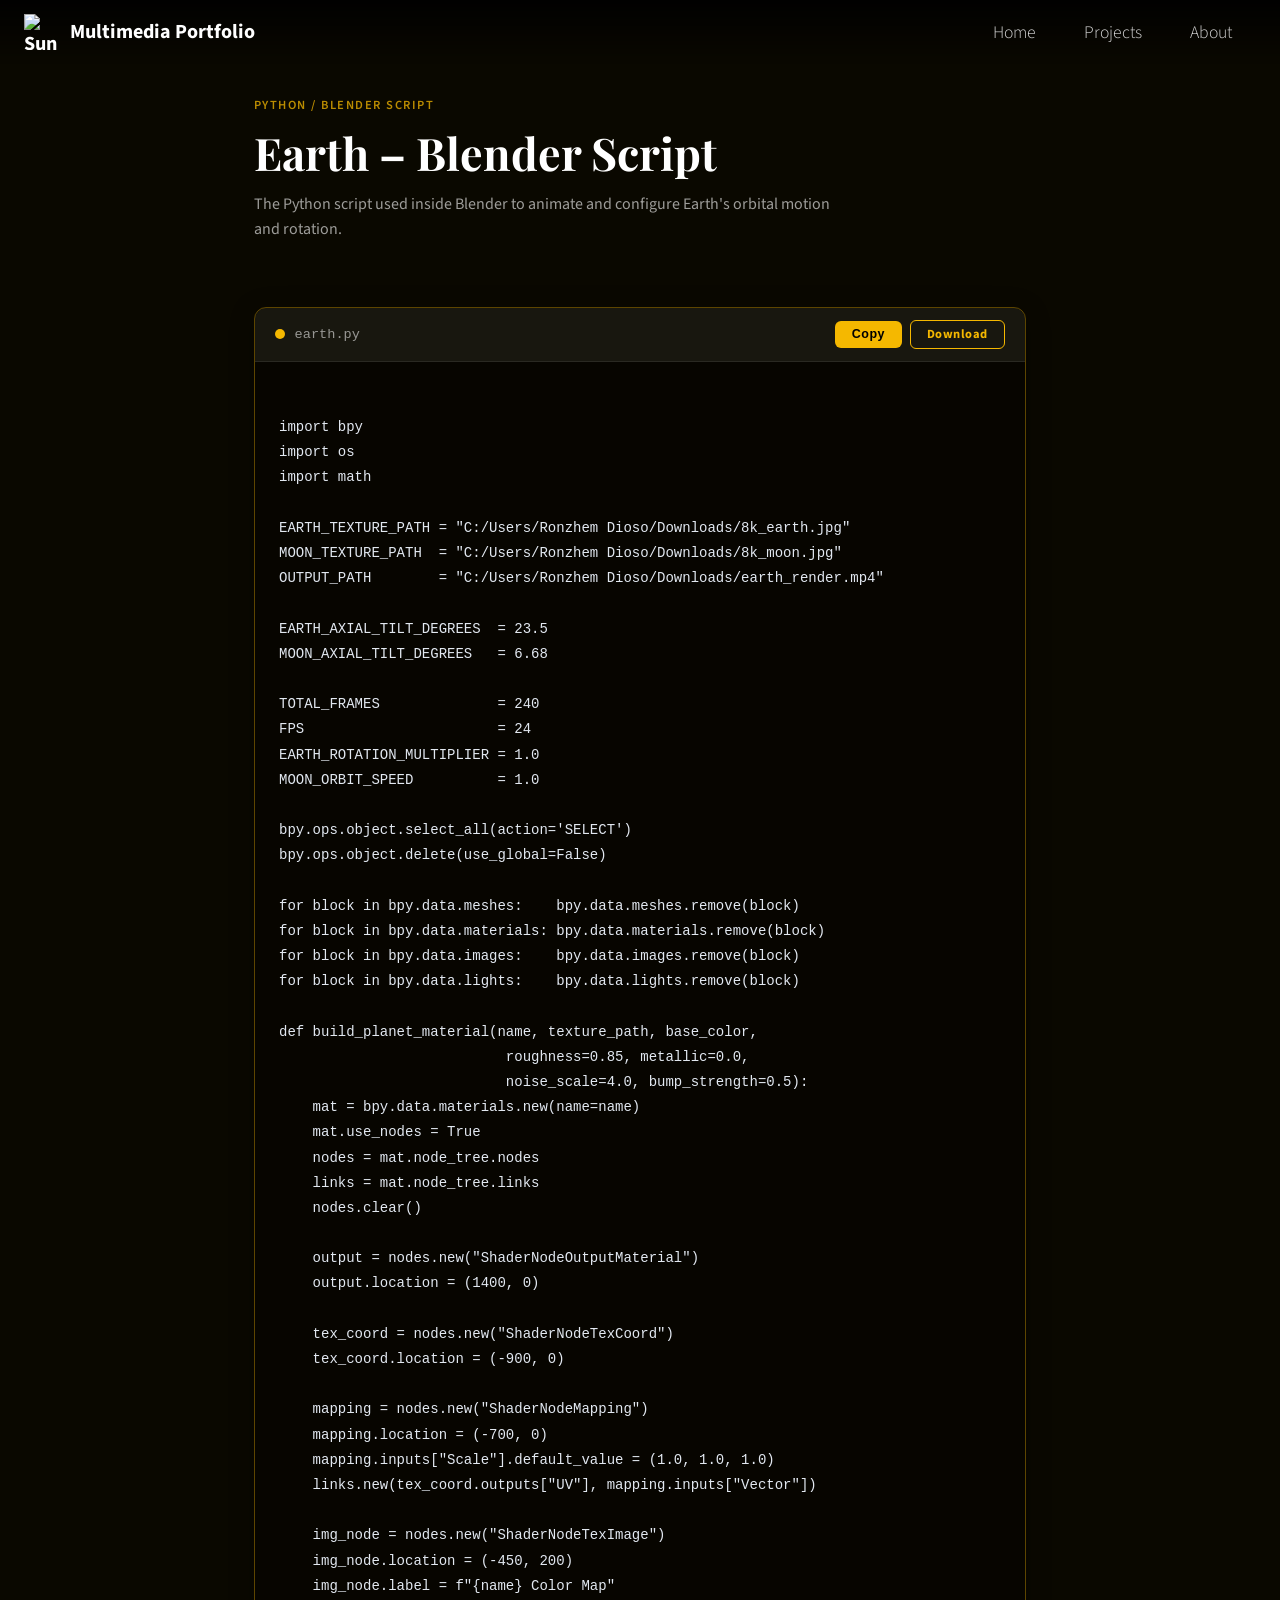
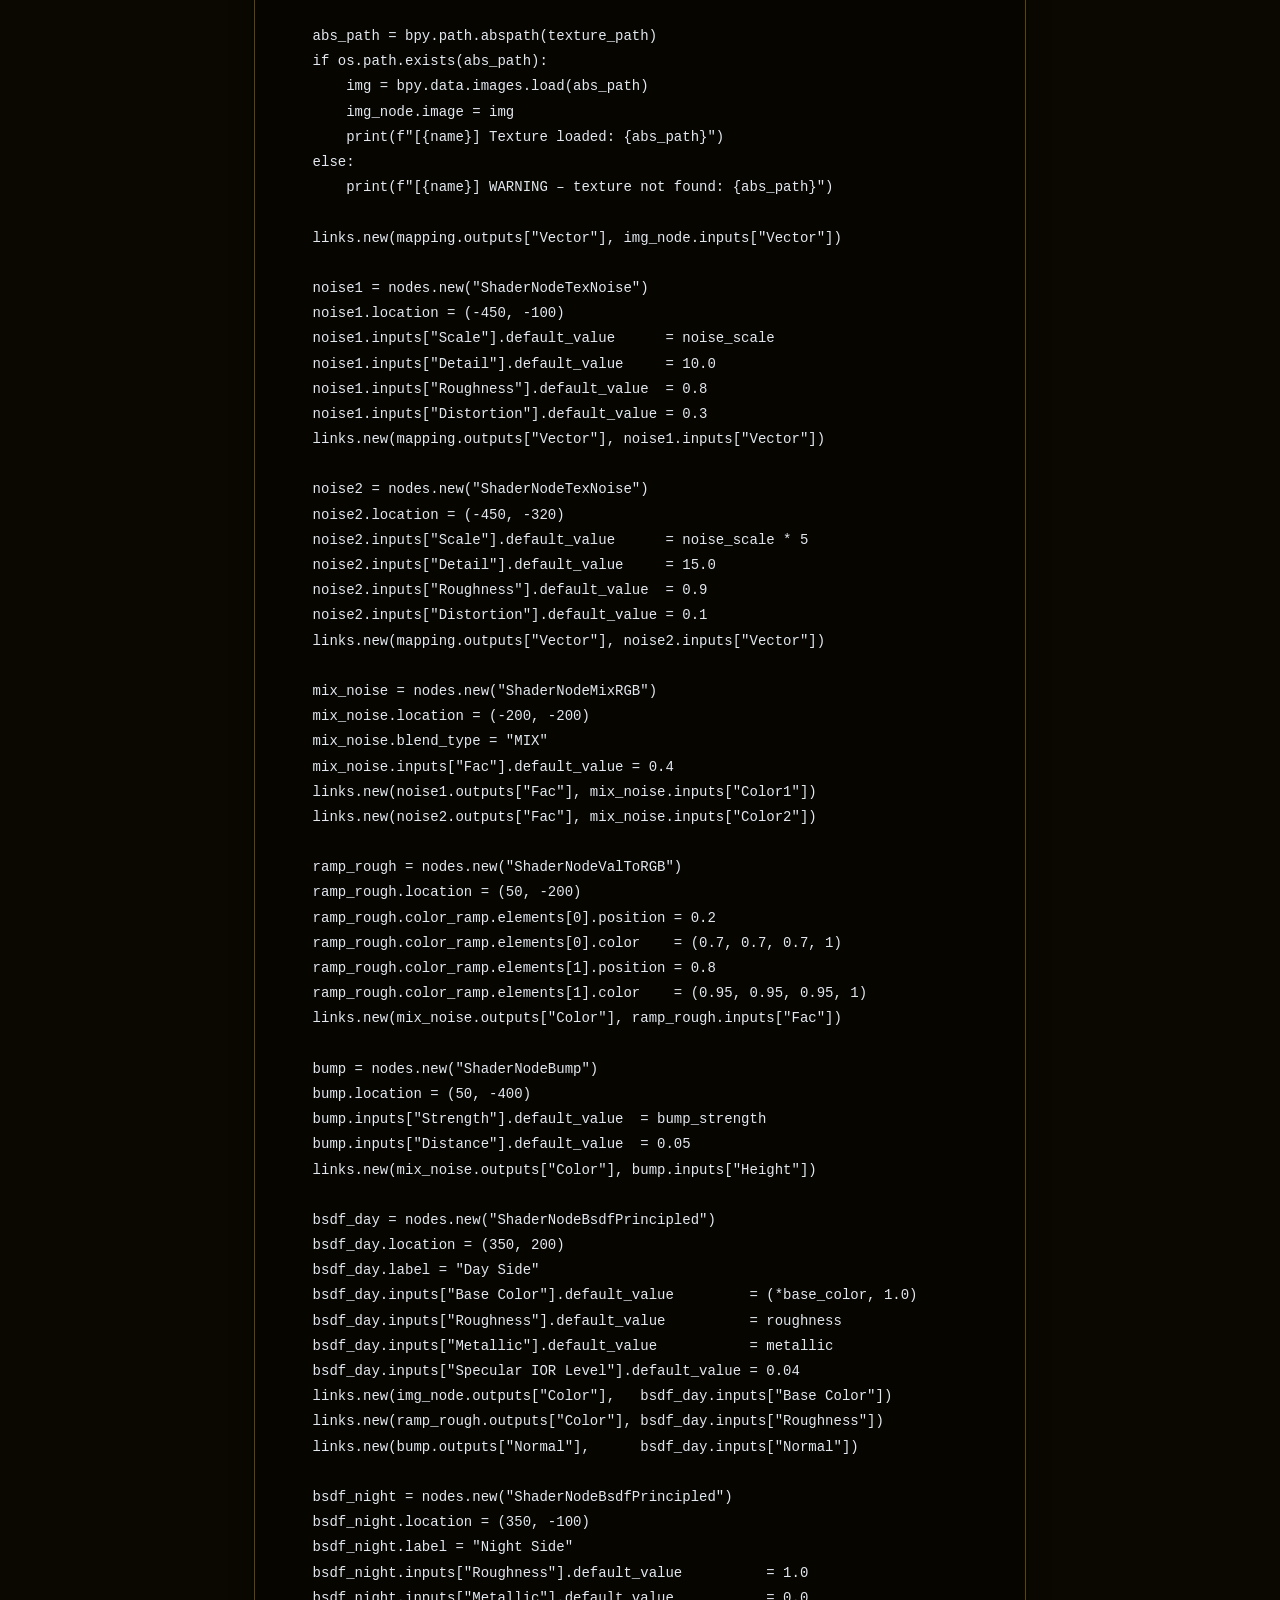
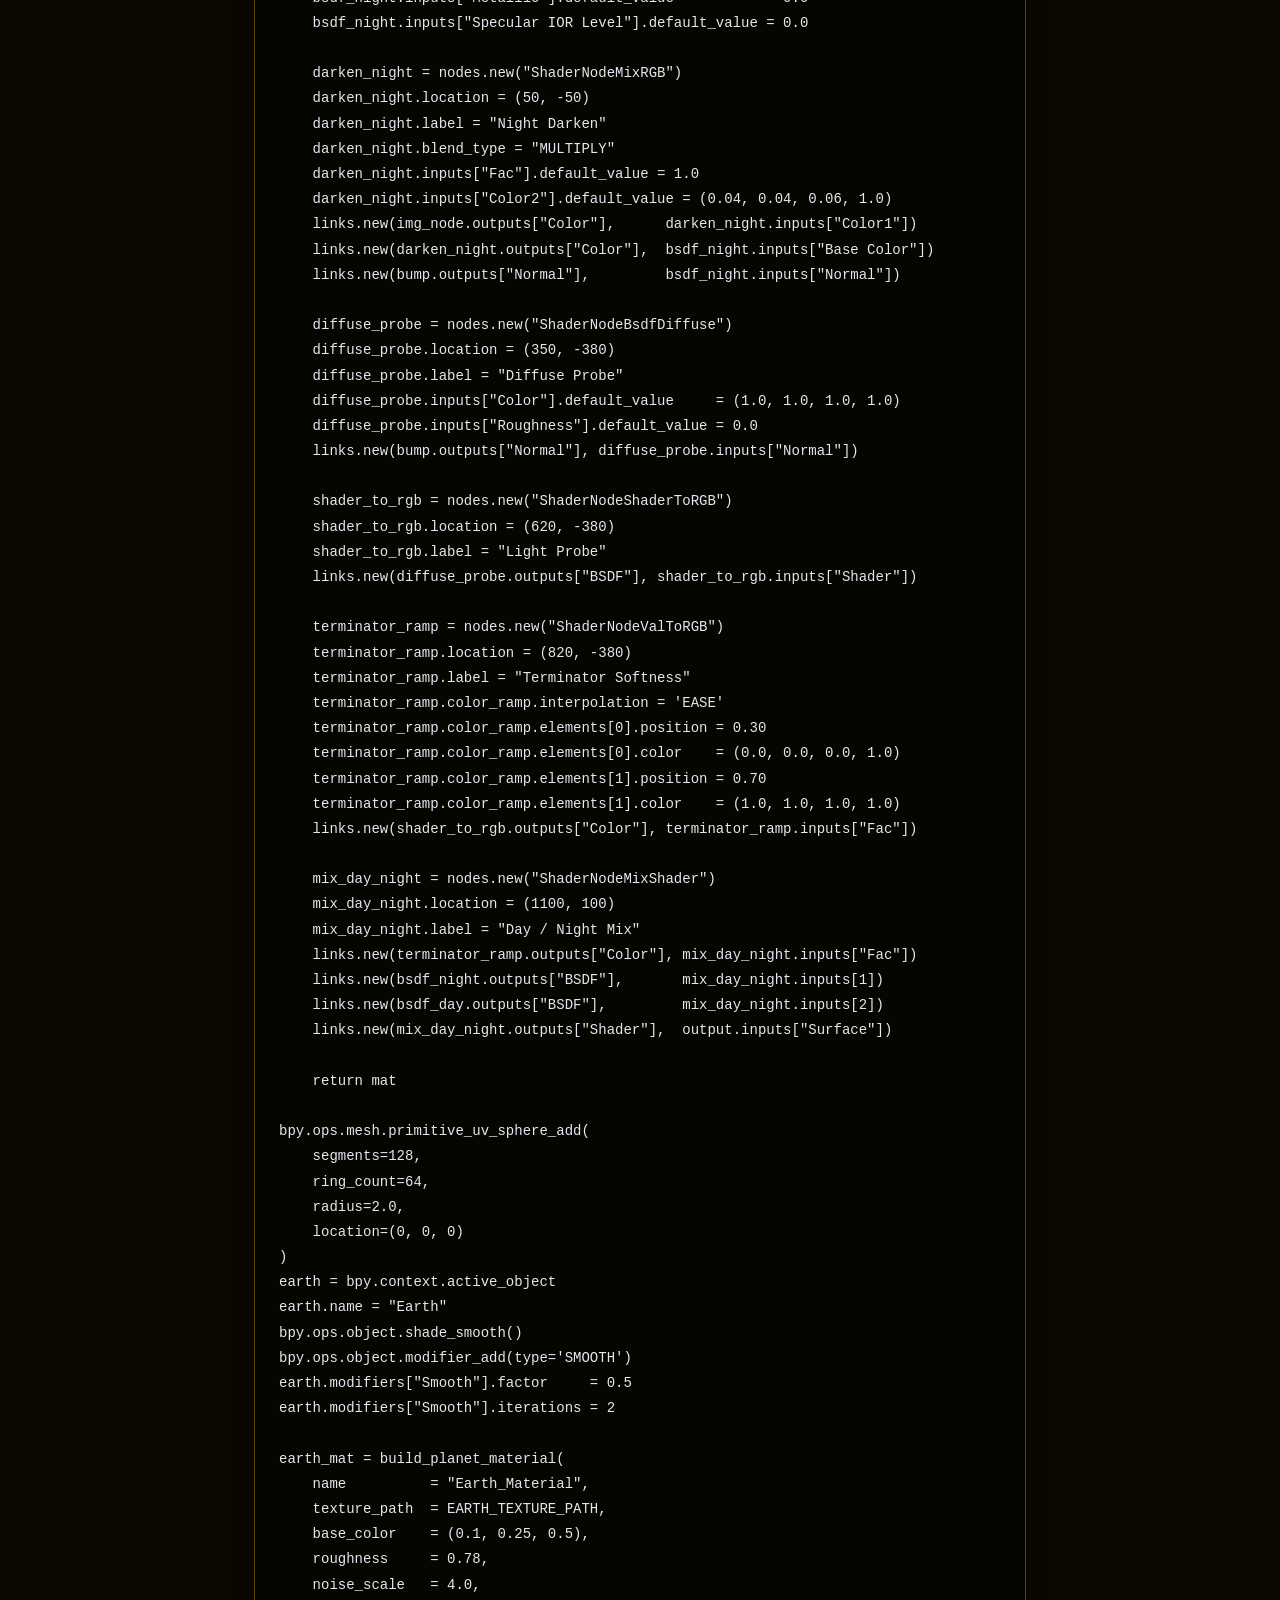
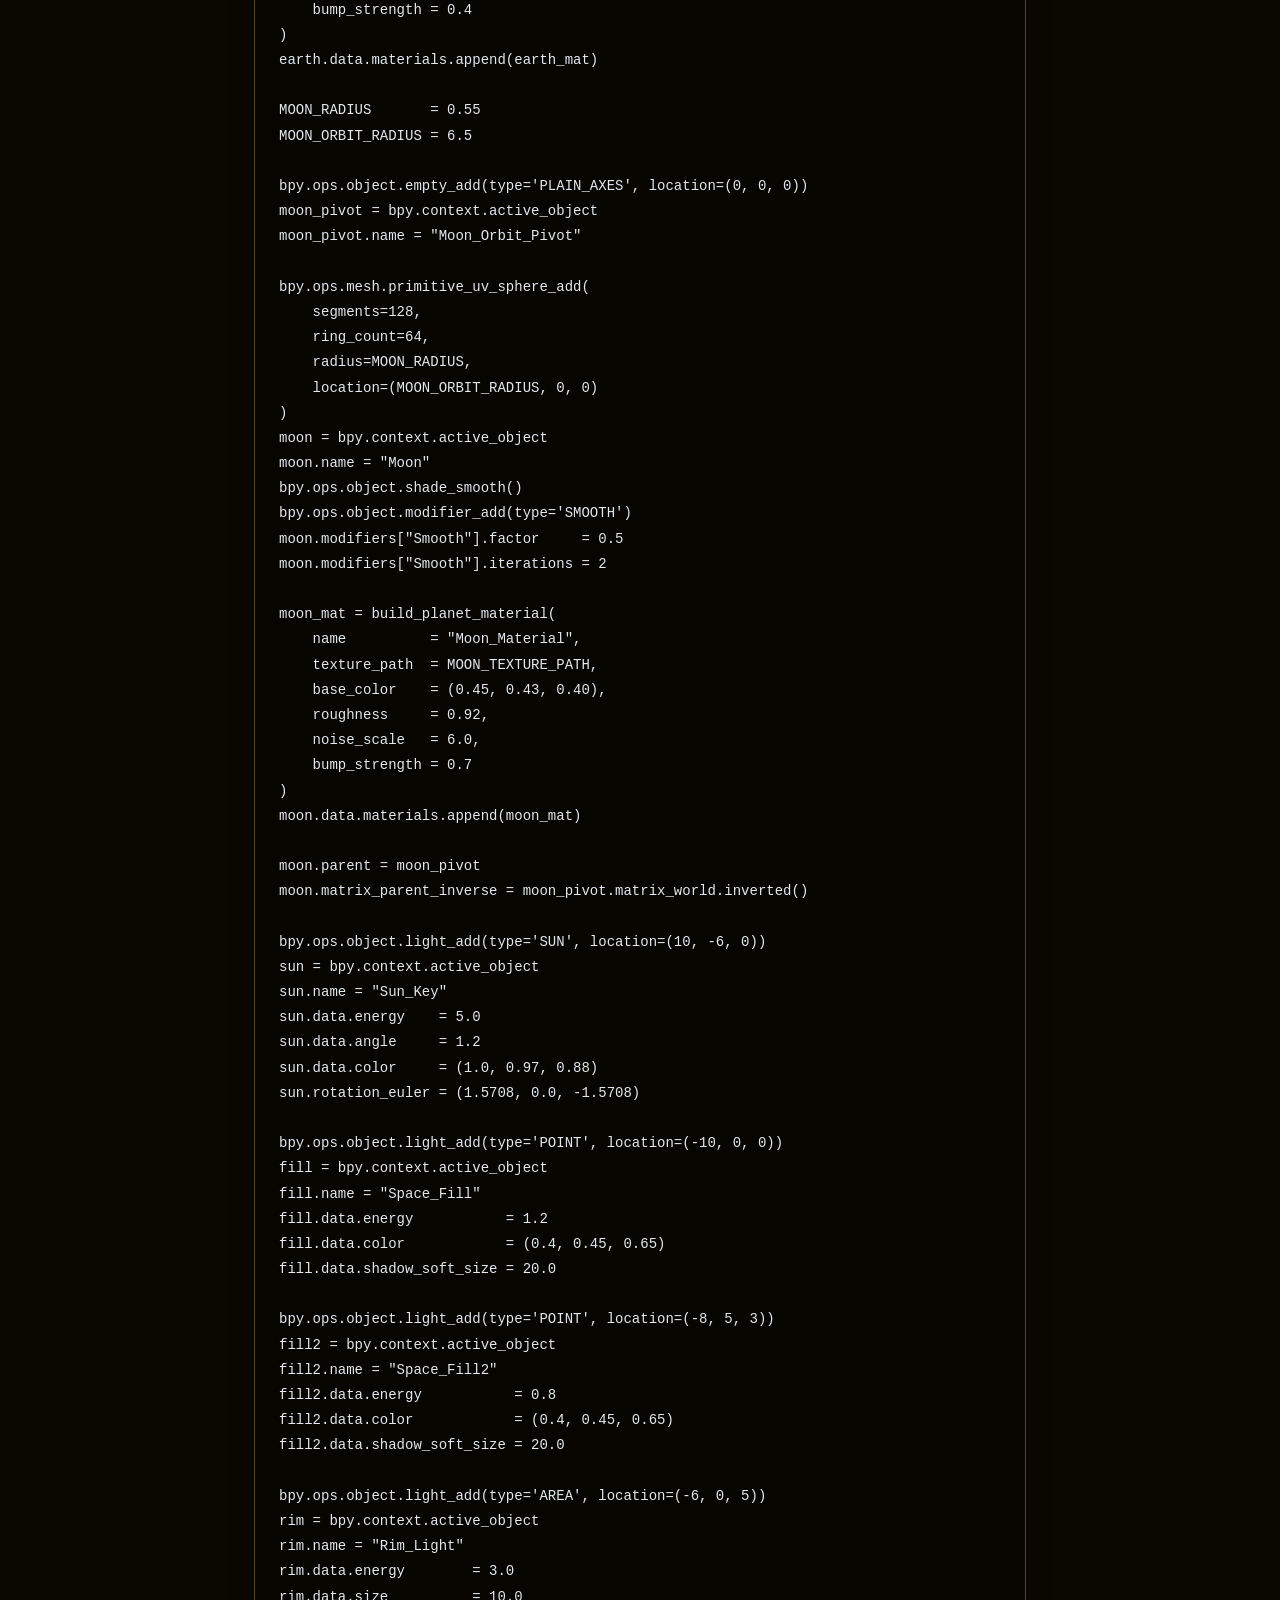
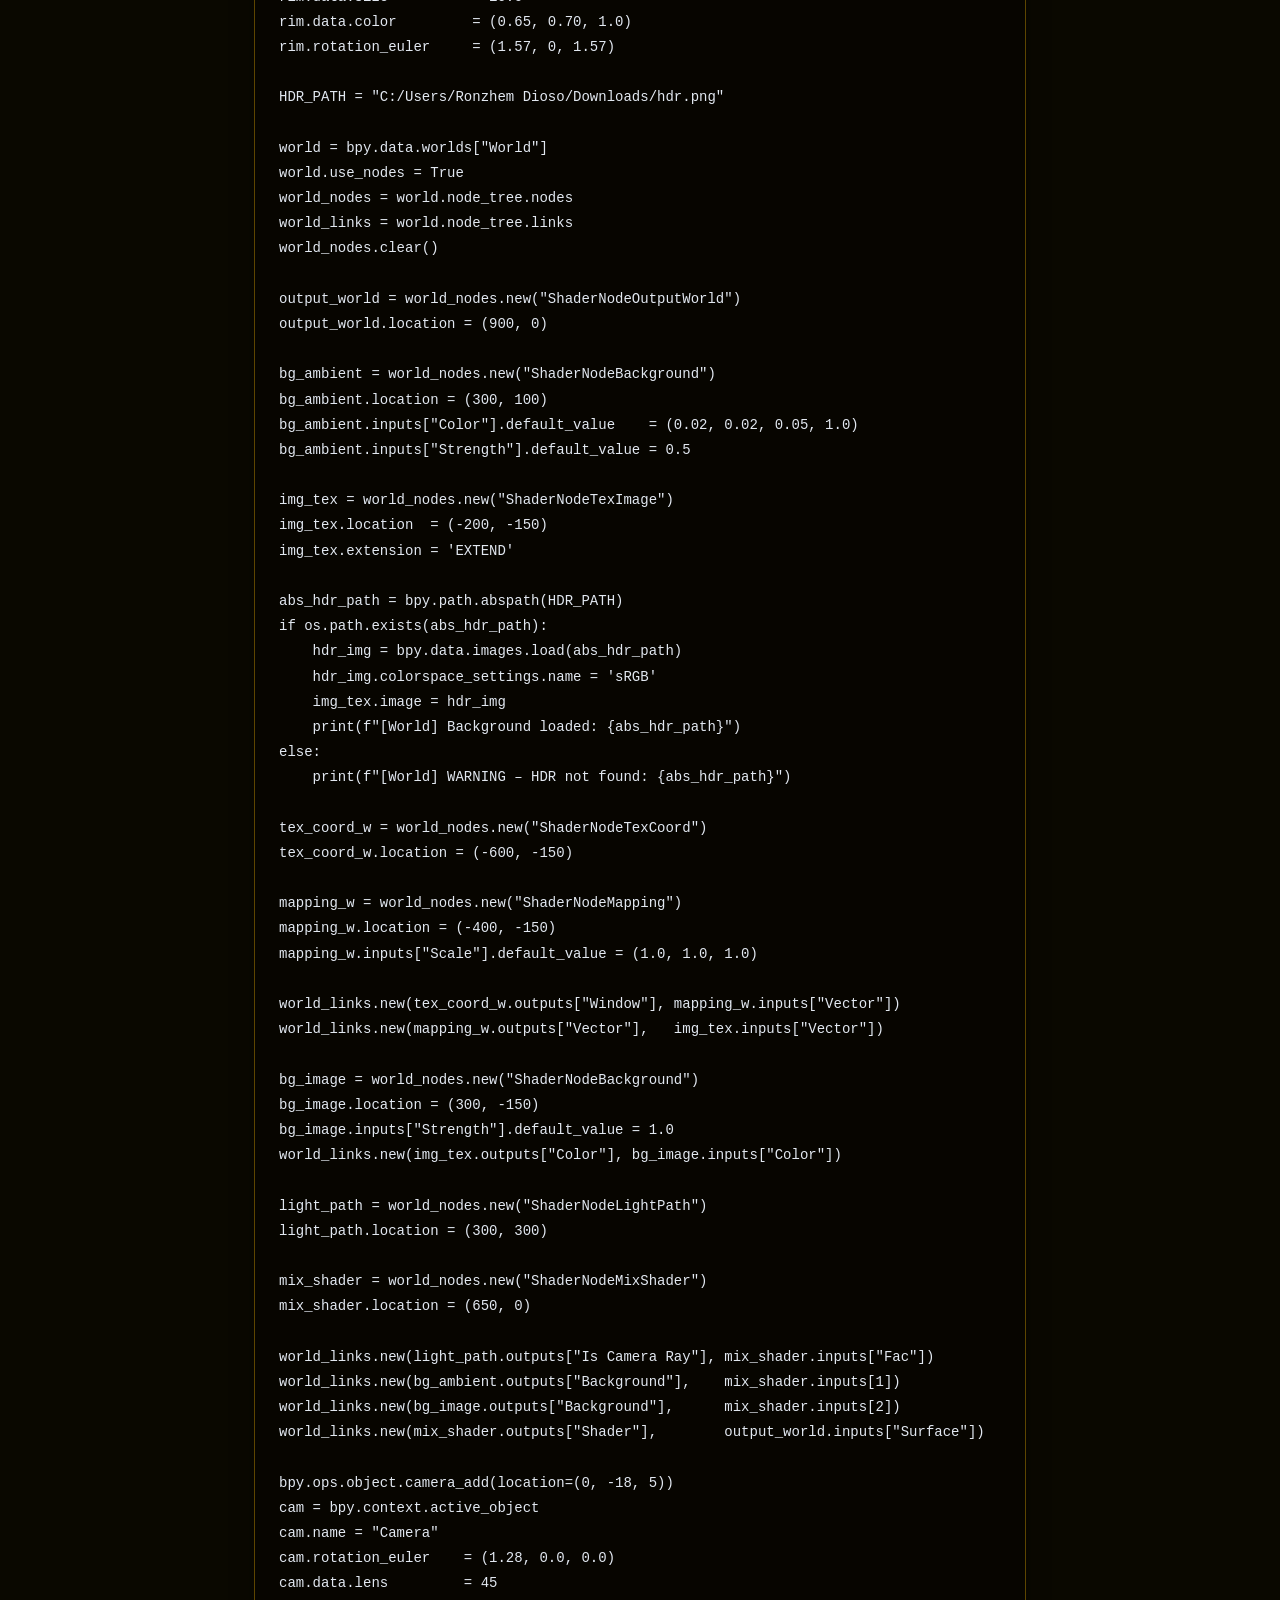
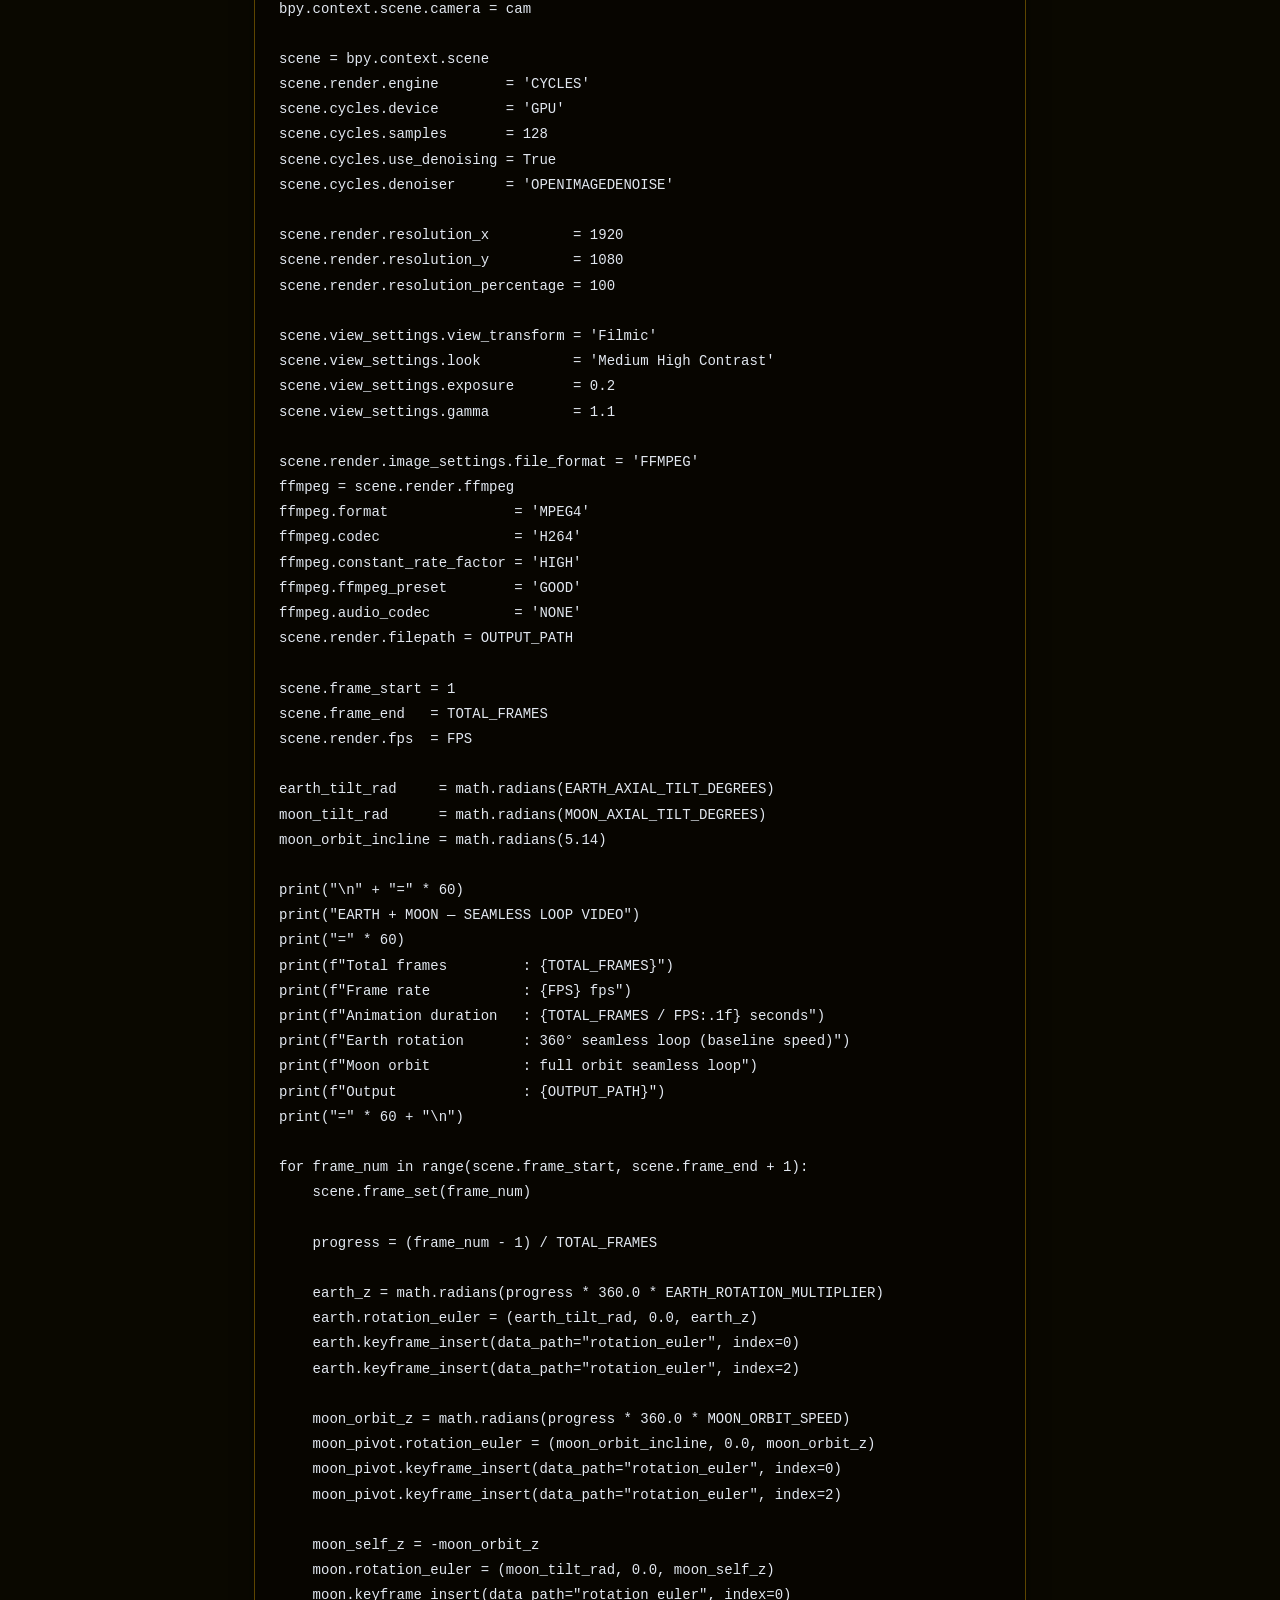
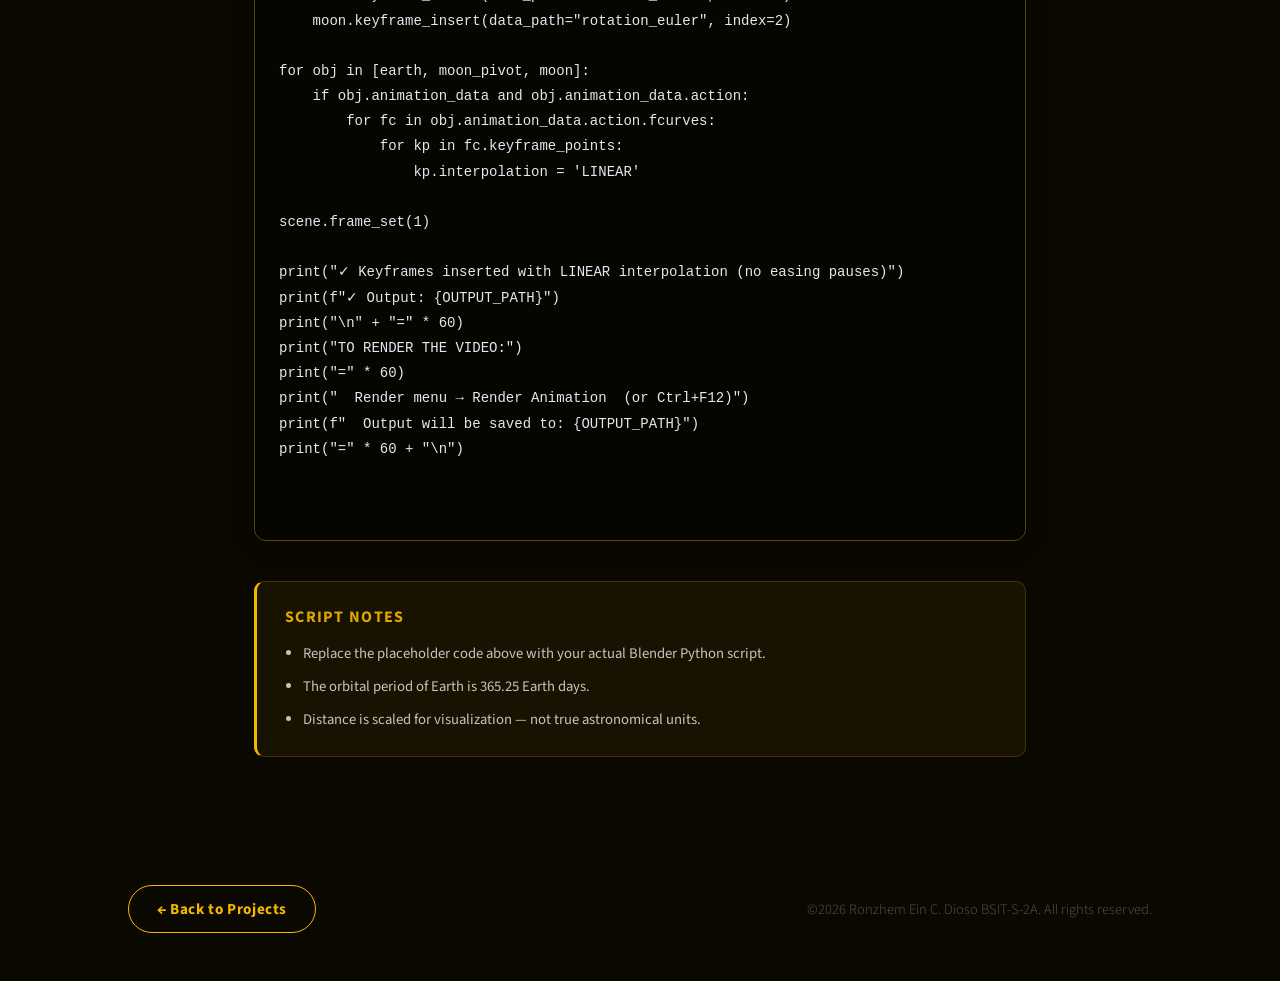
==== details/earth-script.html @ 7c75006b "update" ====
<!DOCTYPE html>
<html lang="en">
<head>
  <meta charset="UTF-8"/>
  <meta name="viewport" content="width=device-width, initial-scale=1.0"/>
  <title>Script – Ronz Portfolio</title>
  <link rel="preconnect" href="https://fonts.googleapis.com"/>
  <link rel="preconnect" href="https://fonts.gstatic.com" crossorigin/>
  <link href="https://fonts.googleapis.com/css2?family=Playfair+Display:wght@700&family=Source+Sans+3:wght@300;400;700&display=swap" rel="stylesheet"/>
  <link rel="stylesheet" href="../style.css"/>
  <link rel="stylesheet" href="script-detail.css"/>
</head>
<body>

  <nav role="navigation" aria-label="Main navigation">
    <div class="nav-logo">
      <img src="../images/sun.png" alt="Sun icon" class="nav-sun" width="32" height="32" />
      Multimedia Portfolio
    </div>
    <ul class="nav-links">
      <li><a href="../index.html">Home</a></li>
      <li><a href="../index.html#projects">Projects</a></li>
      <li><a href="../about.html">About</a></li>
    </ul>
  </nav>

  <main id="main-content">
    <div class="page-inner">

      <section class="script-hero" aria-label="Script detail hero">
        <div class="script-hero-inner">
          <span class="project-label">Python / Blender Script</span>
          <h1 class="script-title">Earth – Blender Script</h1>
          <p class="script-subtitle">The Python script used inside Blender to animate and configure Earth's orbital motion and rotation.</p>
        </div>
      </section>

      <section class="script-section" aria-labelledby="script-heading">
        <div class="script-section-inner">

          <div class="script-block">
            <div class="script-block-header">
              <div class="script-block-header-left">
                <span class="script-lang-dot" aria-hidden="true"></span>
                <span class="script-filename">earth.py</span>
              </div>
              <div class="script-block-header-right">
                <button class="copy-btn" id="copyBtn" type="button" aria-label="Copy script to clipboard">Copy</button>
                <a class="download-btn" id="downloadBtn" href="#" aria-label="Download earth.py script">Download</a>
              </div>
            </div>
            <pre class="script-code" id="scriptCode"><code>
import bpy
import os
import math

EARTH_TEXTURE_PATH = "C:/Users/Ronzhem Dioso/Downloads/8k_earth.jpg"
MOON_TEXTURE_PATH  = "C:/Users/Ronzhem Dioso/Downloads/8k_moon.jpg"
OUTPUT_PATH        = "C:/Users/Ronzhem Dioso/Downloads/earth_render.mp4"

EARTH_AXIAL_TILT_DEGREES  = 23.5
MOON_AXIAL_TILT_DEGREES   = 6.68

TOTAL_FRAMES              = 240
FPS                       = 24
EARTH_ROTATION_MULTIPLIER = 1.0
MOON_ORBIT_SPEED          = 1.0

bpy.ops.object.select_all(action='SELECT')
bpy.ops.object.delete(use_global=False)

for block in bpy.data.meshes:    bpy.data.meshes.remove(block)
for block in bpy.data.materials: bpy.data.materials.remove(block)
for block in bpy.data.images:    bpy.data.images.remove(block)
for block in bpy.data.lights:    bpy.data.lights.remove(block)

def build_planet_material(name, texture_path, base_color,
                           roughness=0.85, metallic=0.0,
                           noise_scale=4.0, bump_strength=0.5):
    mat = bpy.data.materials.new(name=name)
    mat.use_nodes = True
    nodes = mat.node_tree.nodes
    links = mat.node_tree.links
    nodes.clear()

    output = nodes.new("ShaderNodeOutputMaterial")
    output.location = (1400, 0)

    tex_coord = nodes.new("ShaderNodeTexCoord")
    tex_coord.location = (-900, 0)

    mapping = nodes.new("ShaderNodeMapping")
    mapping.location = (-700, 0)
    mapping.inputs["Scale"].default_value = (1.0, 1.0, 1.0)
    links.new(tex_coord.outputs["UV"], mapping.inputs["Vector"])

    img_node = nodes.new("ShaderNodeTexImage")
    img_node.location = (-450, 200)
    img_node.label = f"{name} Color Map"

    abs_path = bpy.path.abspath(texture_path)
    if os.path.exists(abs_path):
        img = bpy.data.images.load(abs_path)
        img_node.image = img
        print(f"[{name}] Texture loaded: {abs_path}")
    else:
        print(f"[{name}] WARNING – texture not found: {abs_path}")

    links.new(mapping.outputs["Vector"], img_node.inputs["Vector"])

    noise1 = nodes.new("ShaderNodeTexNoise")
    noise1.location = (-450, -100)
    noise1.inputs["Scale"].default_value      = noise_scale
    noise1.inputs["Detail"].default_value     = 10.0
    noise1.inputs["Roughness"].default_value  = 0.8
    noise1.inputs["Distortion"].default_value = 0.3
    links.new(mapping.outputs["Vector"], noise1.inputs["Vector"])

    noise2 = nodes.new("ShaderNodeTexNoise")
    noise2.location = (-450, -320)
    noise2.inputs["Scale"].default_value      = noise_scale * 5
    noise2.inputs["Detail"].default_value     = 15.0
    noise2.inputs["Roughness"].default_value  = 0.9
    noise2.inputs["Distortion"].default_value = 0.1
    links.new(mapping.outputs["Vector"], noise2.inputs["Vector"])

    mix_noise = nodes.new("ShaderNodeMixRGB")
    mix_noise.location = (-200, -200)
    mix_noise.blend_type = "MIX"
    mix_noise.inputs["Fac"].default_value = 0.4
    links.new(noise1.outputs["Fac"], mix_noise.inputs["Color1"])
    links.new(noise2.outputs["Fac"], mix_noise.inputs["Color2"])

    ramp_rough = nodes.new("ShaderNodeValToRGB")
    ramp_rough.location = (50, -200)
    ramp_rough.color_ramp.elements[0].position = 0.2
    ramp_rough.color_ramp.elements[0].color    = (0.7, 0.7, 0.7, 1)
    ramp_rough.color_ramp.elements[1].position = 0.8
    ramp_rough.color_ramp.elements[1].color    = (0.95, 0.95, 0.95, 1)
    links.new(mix_noise.outputs["Color"], ramp_rough.inputs["Fac"])

    bump = nodes.new("ShaderNodeBump")
    bump.location = (50, -400)
    bump.inputs["Strength"].default_value  = bump_strength
    bump.inputs["Distance"].default_value  = 0.05
    links.new(mix_noise.outputs["Color"], bump.inputs["Height"])

    bsdf_day = nodes.new("ShaderNodeBsdfPrincipled")
    bsdf_day.location = (350, 200)
    bsdf_day.label = "Day Side"
    bsdf_day.inputs["Base Color"].default_value         = (*base_color, 1.0)
    bsdf_day.inputs["Roughness"].default_value          = roughness
    bsdf_day.inputs["Metallic"].default_value           = metallic
    bsdf_day.inputs["Specular IOR Level"].default_value = 0.04
    links.new(img_node.outputs["Color"],   bsdf_day.inputs["Base Color"])
    links.new(ramp_rough.outputs["Color"], bsdf_day.inputs["Roughness"])
    links.new(bump.outputs["Normal"],      bsdf_day.inputs["Normal"])

    bsdf_night = nodes.new("ShaderNodeBsdfPrincipled")
    bsdf_night.location = (350, -100)
    bsdf_night.label = "Night Side"
    bsdf_night.inputs["Roughness"].default_value          = 1.0
    bsdf_night.inputs["Metallic"].default_value           = 0.0
    bsdf_night.inputs["Specular IOR Level"].default_value = 0.0

    darken_night = nodes.new("ShaderNodeMixRGB")
    darken_night.location = (50, -50)
    darken_night.label = "Night Darken"
    darken_night.blend_type = "MULTIPLY"
    darken_night.inputs["Fac"].default_value = 1.0
    darken_night.inputs["Color2"].default_value = (0.04, 0.04, 0.06, 1.0)
    links.new(img_node.outputs["Color"],      darken_night.inputs["Color1"])
    links.new(darken_night.outputs["Color"],  bsdf_night.inputs["Base Color"])
    links.new(bump.outputs["Normal"],         bsdf_night.inputs["Normal"])

    diffuse_probe = nodes.new("ShaderNodeBsdfDiffuse")
    diffuse_probe.location = (350, -380)
    diffuse_probe.label = "Diffuse Probe"
    diffuse_probe.inputs["Color"].default_value     = (1.0, 1.0, 1.0, 1.0)
    diffuse_probe.inputs["Roughness"].default_value = 0.0
    links.new(bump.outputs["Normal"], diffuse_probe.inputs["Normal"])

    shader_to_rgb = nodes.new("ShaderNodeShaderToRGB")
    shader_to_rgb.location = (620, -380)
    shader_to_rgb.label = "Light Probe"
    links.new(diffuse_probe.outputs["BSDF"], shader_to_rgb.inputs["Shader"])

    terminator_ramp = nodes.new("ShaderNodeValToRGB")
    terminator_ramp.location = (820, -380)
    terminator_ramp.label = "Terminator Softness"
    terminator_ramp.color_ramp.interpolation = 'EASE'
    terminator_ramp.color_ramp.elements[0].position = 0.30
    terminator_ramp.color_ramp.elements[0].color    = (0.0, 0.0, 0.0, 1.0)
    terminator_ramp.color_ramp.elements[1].position = 0.70
    terminator_ramp.color_ramp.elements[1].color    = (1.0, 1.0, 1.0, 1.0)
    links.new(shader_to_rgb.outputs["Color"], terminator_ramp.inputs["Fac"])

    mix_day_night = nodes.new("ShaderNodeMixShader")
    mix_day_night.location = (1100, 100)
    mix_day_night.label = "Day / Night Mix"
    links.new(terminator_ramp.outputs["Color"], mix_day_night.inputs["Fac"])
    links.new(bsdf_night.outputs["BSDF"],       mix_day_night.inputs[1])
    links.new(bsdf_day.outputs["BSDF"],         mix_day_night.inputs[2])
    links.new(mix_day_night.outputs["Shader"],  output.inputs["Surface"])

    return mat

bpy.ops.mesh.primitive_uv_sphere_add(
    segments=128,
    ring_count=64,
    radius=2.0,
    location=(0, 0, 0)
)
earth = bpy.context.active_object
earth.name = "Earth"
bpy.ops.object.shade_smooth()
bpy.ops.object.modifier_add(type='SMOOTH')
earth.modifiers["Smooth"].factor     = 0.5
earth.modifiers["Smooth"].iterations = 2

earth_mat = build_planet_material(
    name          = "Earth_Material",
    texture_path  = EARTH_TEXTURE_PATH,
    base_color    = (0.1, 0.25, 0.5),
    roughness     = 0.78,
    noise_scale   = 4.0,
    bump_strength = 0.4
)
earth.data.materials.append(earth_mat)

MOON_RADIUS       = 0.55
MOON_ORBIT_RADIUS = 6.5

bpy.ops.object.empty_add(type='PLAIN_AXES', location=(0, 0, 0))
moon_pivot = bpy.context.active_object
moon_pivot.name = "Moon_Orbit_Pivot"

bpy.ops.mesh.primitive_uv_sphere_add(
    segments=128,
    ring_count=64,
    radius=MOON_RADIUS,
    location=(MOON_ORBIT_RADIUS, 0, 0)
)
moon = bpy.context.active_object
moon.name = "Moon"
bpy.ops.object.shade_smooth()
bpy.ops.object.modifier_add(type='SMOOTH')
moon.modifiers["Smooth"].factor     = 0.5
moon.modifiers["Smooth"].iterations = 2

moon_mat = build_planet_material(
    name          = "Moon_Material",
    texture_path  = MOON_TEXTURE_PATH,
    base_color    = (0.45, 0.43, 0.40),
    roughness     = 0.92,
    noise_scale   = 6.0,
    bump_strength = 0.7
)
moon.data.materials.append(moon_mat)

moon.parent = moon_pivot
moon.matrix_parent_inverse = moon_pivot.matrix_world.inverted()

bpy.ops.object.light_add(type='SUN', location=(10, -6, 0))
sun = bpy.context.active_object
sun.name = "Sun_Key"
sun.data.energy    = 5.0
sun.data.angle     = 1.2
sun.data.color     = (1.0, 0.97, 0.88)
sun.rotation_euler = (1.5708, 0.0, -1.5708)

bpy.ops.object.light_add(type='POINT', location=(-10, 0, 0))
fill = bpy.context.active_object
fill.name = "Space_Fill"
fill.data.energy           = 1.2
fill.data.color            = (0.4, 0.45, 0.65)
fill.data.shadow_soft_size = 20.0

bpy.ops.object.light_add(type='POINT', location=(-8, 5, 3))
fill2 = bpy.context.active_object
fill2.name = "Space_Fill2"
fill2.data.energy           = 0.8
fill2.data.color            = (0.4, 0.45, 0.65)
fill2.data.shadow_soft_size = 20.0

bpy.ops.object.light_add(type='AREA', location=(-6, 0, 5))
rim = bpy.context.active_object
rim.name = "Rim_Light"
rim.data.energy        = 3.0
rim.data.size          = 10.0
rim.data.color         = (0.65, 0.70, 1.0)
rim.rotation_euler     = (1.57, 0, 1.57)

HDR_PATH = "C:/Users/Ronzhem Dioso/Downloads/hdr.png"

world = bpy.data.worlds["World"]
world.use_nodes = True
world_nodes = world.node_tree.nodes
world_links = world.node_tree.links
world_nodes.clear()

output_world = world_nodes.new("ShaderNodeOutputWorld")
output_world.location = (900, 0)

bg_ambient = world_nodes.new("ShaderNodeBackground")
bg_ambient.location = (300, 100)
bg_ambient.inputs["Color"].default_value    = (0.02, 0.02, 0.05, 1.0)
bg_ambient.inputs["Strength"].default_value = 0.5

img_tex = world_nodes.new("ShaderNodeTexImage")
img_tex.location  = (-200, -150)
img_tex.extension = 'EXTEND'

abs_hdr_path = bpy.path.abspath(HDR_PATH)
if os.path.exists(abs_hdr_path):
    hdr_img = bpy.data.images.load(abs_hdr_path)
    hdr_img.colorspace_settings.name = 'sRGB'
    img_tex.image = hdr_img
    print(f"[World] Background loaded: {abs_hdr_path}")
else:
    print(f"[World] WARNING – HDR not found: {abs_hdr_path}")

tex_coord_w = world_nodes.new("ShaderNodeTexCoord")
tex_coord_w.location = (-600, -150)

mapping_w = world_nodes.new("ShaderNodeMapping")
mapping_w.location = (-400, -150)
mapping_w.inputs["Scale"].default_value = (1.0, 1.0, 1.0)

world_links.new(tex_coord_w.outputs["Window"], mapping_w.inputs["Vector"])
world_links.new(mapping_w.outputs["Vector"],   img_tex.inputs["Vector"])

bg_image = world_nodes.new("ShaderNodeBackground")
bg_image.location = (300, -150)
bg_image.inputs["Strength"].default_value = 1.0
world_links.new(img_tex.outputs["Color"], bg_image.inputs["Color"])

light_path = world_nodes.new("ShaderNodeLightPath")
light_path.location = (300, 300)

mix_shader = world_nodes.new("ShaderNodeMixShader")
mix_shader.location = (650, 0)

world_links.new(light_path.outputs["Is Camera Ray"], mix_shader.inputs["Fac"])
world_links.new(bg_ambient.outputs["Background"],    mix_shader.inputs[1])
world_links.new(bg_image.outputs["Background"],      mix_shader.inputs[2])
world_links.new(mix_shader.outputs["Shader"],        output_world.inputs["Surface"])

bpy.ops.object.camera_add(location=(0, -18, 5))
cam = bpy.context.active_object
cam.name = "Camera"
cam.rotation_euler    = (1.28, 0.0, 0.0)
cam.data.lens         = 45
bpy.context.scene.camera = cam

scene = bpy.context.scene
scene.render.engine        = 'CYCLES'
scene.cycles.device        = 'GPU'
scene.cycles.samples       = 128
scene.cycles.use_denoising = True
scene.cycles.denoiser      = 'OPENIMAGEDENOISE'

scene.render.resolution_x          = 1920
scene.render.resolution_y          = 1080
scene.render.resolution_percentage = 100

scene.view_settings.view_transform = 'Filmic'
scene.view_settings.look           = 'Medium High Contrast'
scene.view_settings.exposure       = 0.2
scene.view_settings.gamma          = 1.1

scene.render.image_settings.file_format = 'FFMPEG'
ffmpeg = scene.render.ffmpeg
ffmpeg.format               = 'MPEG4'
ffmpeg.codec                = 'H264'
ffmpeg.constant_rate_factor = 'HIGH'
ffmpeg.ffmpeg_preset        = 'GOOD'
ffmpeg.audio_codec          = 'NONE'
scene.render.filepath = OUTPUT_PATH

scene.frame_start = 1
scene.frame_end   = TOTAL_FRAMES
scene.render.fps  = FPS

earth_tilt_rad     = math.radians(EARTH_AXIAL_TILT_DEGREES)
moon_tilt_rad      = math.radians(MOON_AXIAL_TILT_DEGREES)
moon_orbit_incline = math.radians(5.14)

print("\n" + "=" * 60)
print("EARTH + MOON — SEAMLESS LOOP VIDEO")
print("=" * 60)
print(f"Total frames         : {TOTAL_FRAMES}")
print(f"Frame rate           : {FPS} fps")
print(f"Animation duration   : {TOTAL_FRAMES / FPS:.1f} seconds")
print(f"Earth rotation       : 360° seamless loop (baseline speed)")
print(f"Moon orbit           : full orbit seamless loop")
print(f"Output               : {OUTPUT_PATH}")
print("=" * 60 + "\n")

for frame_num in range(scene.frame_start, scene.frame_end + 1):
    scene.frame_set(frame_num)

    progress = (frame_num - 1) / TOTAL_FRAMES

    earth_z = math.radians(progress * 360.0 * EARTH_ROTATION_MULTIPLIER)
    earth.rotation_euler = (earth_tilt_rad, 0.0, earth_z)
    earth.keyframe_insert(data_path="rotation_euler", index=0)
    earth.keyframe_insert(data_path="rotation_euler", index=2)

    moon_orbit_z = math.radians(progress * 360.0 * MOON_ORBIT_SPEED)
    moon_pivot.rotation_euler = (moon_orbit_incline, 0.0, moon_orbit_z)
    moon_pivot.keyframe_insert(data_path="rotation_euler", index=0)
    moon_pivot.keyframe_insert(data_path="rotation_euler", index=2)

    moon_self_z = -moon_orbit_z
    moon.rotation_euler = (moon_tilt_rad, 0.0, moon_self_z)
    moon.keyframe_insert(data_path="rotation_euler", index=0)
    moon.keyframe_insert(data_path="rotation_euler", index=2)

for obj in [earth, moon_pivot, moon]:
    if obj.animation_data and obj.animation_data.action:
        for fc in obj.animation_data.action.fcurves:
            for kp in fc.keyframe_points:
                kp.interpolation = 'LINEAR'

scene.frame_set(1)

print("✓ Keyframes inserted with LINEAR interpolation (no easing pauses)")
print(f"✓ Output: {OUTPUT_PATH}")
print("\n" + "=" * 60)
print("TO RENDER THE VIDEO:")
print("=" * 60)
print("  Render menu → Render Animation  (or Ctrl+F12)")
print(f"  Output will be saved to: {OUTPUT_PATH}")
print("=" * 60 + "\n")

            </code></pre>
          </div>

          <div class="script-notes" aria-labelledby="notes-heading">
            <h2 id="notes-heading" class="script-notes-title">Script Notes</h2>
            <ul class="script-notes-list">
              <li>Replace the placeholder code above with your actual Blender Python script.</li>
              <li>The orbital period of Earth is 365.25 Earth days.</li>
              <li>Distance is scaled for visualization — not true astronomical units.</li>
            </ul>
          </div>

        </div>
      </section>

    </div>
  </main>

<footer class="project-footer" role="contentinfo">
  <a href="../solarsystem.html" class="back-btn" aria-label="Back to Projects">← Back to Projects</a>
  <p>©2026 Ronzhem Ein C. Dioso BSIT-S-2A. All rights reserved.</p>
</footer>

  <script>
    (function () {
      'use strict';

      var btn = document.getElementById('copyBtn');
      var code = document.getElementById('scriptCode');
      var dlBtn = document.getElementById('downloadBtn');

      if (btn && code) {
        btn.addEventListener('click', function () {
          navigator.clipboard.writeText(code.innerText).then(function () {
            btn.textContent = 'Copied!';
            setTimeout(function () { btn.textContent = 'Copy'; }, 2000);
          }).catch(function () {
            btn.textContent = 'Failed';
            setTimeout(function () { btn.textContent = 'Copy'; }, 2000);
          });
        });
      }

      if (dlBtn && code) {
        dlBtn.addEventListener('click', function (e) {
          e.preventDefault();
          var blob = new Blob([code.innerText], { type: 'text/plain' });
          var url = URL.createObjectURL(blob);
          var a = document.createElement('a');
          a.href = url;
          a.download = 'earth.py';
          a.click();
          URL.revokeObjectURL(url);
        });
      }

    })();
  </script>

</body>
</html>
---- style.css ----
@import url('https://fonts.googleapis.com/css2?family=Playfair+Display:wght@700&family=Source+Sans+3:wght@300;400;700&display=swap');

*, *::before, *::after {
  margin: 0;
  padding: 0;
  box-sizing: border-box;
}

html {
  scroll-behavior: smooth;
}

html, body {
  background-color: #0a0800;
  color: #fff;
  font-family: 'Source Sans 3', sans-serif;
}

/* ── NAV ── */
nav {
  position: fixed;
  top: 0;
  left: 0;
  width: 100%;
  display: flex;
  justify-content: space-between;
  align-items: center;
  padding: 14px 48px 14px 24px;
  z-index: 100;
  background: linear-gradient(to bottom, rgba(0,0,0,0.85) 0%, rgba(0,0,0,0) 100%);
}

.nav-logo {
  display: flex;
  align-items: center;
  gap: 10px;
  font-weight: 700;
  font-size: 1.25rem;
  color: #ffffff;
}

.nav-sun {
  width: 36px;
  height: 36px;
  object-fit: contain;
}

.nav-links {
  list-style: none;
  display: flex;
  gap: 48px;
}

.nav-links a {
  text-decoration: none;
  color: #d4d4d4;
  font-size: 1.1rem;
  font-weight: 300;
  transition: color 0.2s;
}

.nav-links a:hover {
  color: #f5b800;
}

/* ── HERO ── */
/* ── HERO ── */
.hero {
  height: 100vh;
  display: flex;
  flex-direction: column;
  align-items: center;
  justify-content: center;
  text-align: center;
  gap: 20px;
  padding: 0 24px;
  position: relative;
  overflow: hidden;
  background-image: url('./images/bg2.jpg');
  background-size: cover;
  background-position: center;
  background-repeat: no-repeat;
}

.hero::before {
  content: '';
  position: absolute;
  inset: 0;
  background: linear-gradient(to bottom, rgba(10,8,0,0.75) 0%, rgba(10,8,0,0.85) 60%, rgba(10,8,0,1) 100%);
  z-index: 0;
}

.hero > * {
  position: relative;
  z-index: 1;
}

.hero-sun {
  width: 100px;
  height: 100px;
  object-fit: contain;
}

.hero-title {
  font-family: 'Playfair Display', serif;
  font-size: clamp(3rem, 8vw, 6rem);
  font-weight: 700;
  background: linear-gradient(90deg, #f5b800 0%, #ff6b00 100%);
  -webkit-background-clip: text;
  -webkit-text-fill-color: transparent;
  background-clip: text;
  line-height: 1.1;
}

.hero-sub {
  font-size: clamp(1.05rem, 2vw, 1.2rem);
  font-weight: 300;
  color: #e8e8e8;
  line-height: 1.7;
}

/* ── SCROLL BUTTON ── */
.scroll-btn {
  display: inline-block;
  margin-top: 8px;
  padding: 14px 36px;
  border: 1.5px solid #ffffff;
  border-radius: 999px;
  color: #ffffff;
  font-family: 'Source Sans 3', sans-serif;
  font-size: 1.05rem;
  font-weight: 700;
  text-decoration: none;
  letter-spacing: 0.05em;
  transition: background 0.25s ease, color 0.25s ease, transform 0.2s ease, box-shadow 0.25s ease;
}

.scroll-btn:hover {
  background: #ffffff;
  color: #000;
  transform: translateY(-3px);
  box-shadow: 0 0 24px rgba(255, 255, 255, 0.3);
}

/* ── SCROLL INDICATOR ── */
.scroll-indicator {
  position: absolute;
  bottom: 32px;
  left: 50%;
  transform: translateX(-50%);
  opacity: 0.5;
  animation: bounce 2s ease-in-out infinite;
  text-decoration: none;
  color: #f5b800;
  font-size: 1.4rem;
}

@keyframes bounce {
  0%, 100% { transform: translateX(-50%) translateY(0); }
  50%       { transform: translateX(-50%) translateY(8px); }
}

/* ── PROJECTS SECTION ── */
.projects-section {
  min-height: 100vh;
  display: flex;
  flex-direction: column;
  align-items: center;
  justify-content: center;
  padding: 160px 48px 48px;
  gap: 64px;
}

.section-title {
  font-family: 'Playfair Display', serif;
  font-size: clamp(2.5rem, 6vw, 4.5rem);
  font-weight: 700;
  background: linear-gradient(90deg, #f5b800 0%, #ff6b00 100%);
  -webkit-background-clip: text;
  -webkit-text-fill-color: transparent;
  background-clip: text;
  text-align: center;
}

/* ── CARDS GRID ── */
.cards-grid {
  display: grid;
  grid-template-columns: repeat(2, 1fr);
  gap: 32px;
  width: 100%;
  max-width: 1100px;
  align-items: stretch;
}

/* ── CARD ── */
.card {
  text-decoration: none;
  color: inherit;
  background-color: #161106;
  border: 2px solid #f5b800;
  border-radius: 20px;
  padding: 36px 48px;
  display: flex;
  flex-direction: column;
  gap: 20px;
  transition: transform 0.25s ease, box-shadow 0.25s ease, border-color 0.25s ease;
  cursor: pointer;
}

.card:hover {
  transform: translateY(-6px);
  box-shadow: 0 0 32px rgba(245, 184, 0, 0.3);
  border-color: #ff6b00;
}

.card-header {
  display: flex;
  align-items: center;
  gap: 20px;
}

.card-icon {
  width: 64px;
  height: 64px;
  object-fit: contain;
  flex-shrink: 0;
}

.flower-icon {
  font-size: 3.2rem;
  line-height: 1;
  display: flex;
  align-items: center;
  justify-content: center;
  width: 64px;
  height: 64px;
  flex-shrink: 0;
}

.card-title {
  font-size: 1.4rem;
  font-weight: 700;
  color: #fff;
  letter-spacing: 0.04em;
}

.card-subtitle {
  font-size: 1rem;
  font-weight: 300;
  color: #ccc;
  margin-top: 2px;
}

.card-desc {
  font-size: 1.05rem;
  font-weight: 300;
  color: #ddd;
  line-height: 1.7;
}

/* ── TAGS ── */
.tags {
  display: flex;
  flex-wrap: wrap;
  gap: 10px;
  margin-top: 4px;
}

.tag {
  background-color: #f5b800;
  color: #000;
  font-weight: 700;
  font-size: 0.85rem;
  padding: 6px 18px;
  border-radius: 999px;
  letter-spacing: 0.02em;
  transition: background 0.2s ease, color 0.2s ease;
  cursor: default;
}

.tag:hover {
  background-color: transparent;
  color: #f5b800;
  outline: 1.5px solid #f5b800;
}

/* ── FOOTER ── */
.site-footer {
  font-size: 0.9rem;
  font-weight: 300;
  color: #666;
  text-align: center;
  margin-top: 16px;
}

/* ── RESPONSIVE ── */
@media (max-width: 768px) {
  .cards-grid {
    grid-template-columns: 1fr;
  }

  nav {
    padding: 14px 24px;
  }

  .nav-links {
    gap: 24px;
  }

  .projects-section {
    padding: 80px 24px 48px;
  }
}

@media (max-width: 768px) {

  /* Fix nav wrapping and overlap */
  nav {
    flex-direction: column;
    align-items: flex-start;
    padding: 12px 6%;
    gap: 6px;
  }

  .nav-links {
    display: flex;
    flex-wrap: wrap;
    gap: 12px;
  }

  /* Push hero down more to account for taller nav on mobile */
  .project-hero {
    padding: 140px 6% 48px;
  }

  /* Celestial image fix */
  .celestial-img-wrap {
    min-height: 260px;
    height: 260px;
  }

  .celestial-img {
    width: 100%;
    height: 260px;
    min-height: unset;
    object-fit: cover;
    margin: 0;
  }

  .celestial-card {
    grid-template-columns: 1fr;
    gap: 24px;
  }

  .celestial-info {
    padding: 28px;
  }
}
---- details/script-detail.css ----
/* script-detail.css */

/* ── Hero ── */
.script-hero {
  padding: 6rem 2rem 2rem;  /* more top padding to push it down */
  max-width: 900px;
  margin: 0 auto;
}

.script-hero-inner {
  display: flex;
  flex-direction: column;
  gap: 0.75rem;
}

.back-link {
  display: inline-flex;
  align-items: center;
  gap: 0.35rem;
  color: var(--accent, #f5b800);
  text-decoration: none;
  font-size: 0.85rem;
  font-weight: 600;
  width: fit-content;
  opacity: 0.85;
  transition: opacity 0.2s, gap 0.2s;
}

.back-link:hover {
  opacity: 1;
  gap: 0.55rem;
}

.project-label {
  font-size: 0.78rem;
  text-transform: uppercase;
  letter-spacing: 0.12em;
  color: var(--accent, #f5b800);
  opacity: 0.75;
  font-weight: 600;
}

.script-title {
  font-family: 'Playfair Display', serif;
  font-size: clamp(1.8rem, 4vw, 2.8rem);
  margin: 0;
  line-height: 1.2;
}

.script-subtitle {
  font-size: 1rem;
  opacity: 0.6;
  max-width: 580px;
  margin: 0;
  line-height: 1.6;
}

/* ── Divider ── */
.script-divider {
  border: none;
  border-top: 1px solid rgba(255,255,255,0.08);
  margin: 0;
}

/* ── Section ── */
.script-section {
  padding: 2rem 2rem 5rem;
}

.script-section-inner {
  max-width: 900px;
  margin: 0 auto;
  display: flex;
  flex-direction: column;
  gap: 2.5rem;
}

/* ── Meta badges ── */
.script-meta {
  display: flex;
  gap: 1rem;
  flex-wrap: wrap;
}

.script-meta-item {
  display: flex;
  flex-direction: column;
  gap: 0.3rem;
  background: rgba(255,255,255,0.04);
  border: 1px solid rgba(255,255,255,0.08);
  border-radius: 10px;
  padding: 0.75rem 1.25rem;
  min-width: 120px;
}

.script-meta-label {
  font-size: 0.7rem;
  text-transform: uppercase;
  letter-spacing: 0.1em;
  opacity: 0.45;
  font-weight: 600;
}

.script-meta-value {
  font-weight: 700;
  font-size: 0.95rem;
  color: var(--accent, #f5b800);
}

/* ── Code block ── */
.script-block {
  border: 1px solid rgba(245, 184, 0, 0.35);
  border-radius: 12px;
  overflow: hidden;
  box-shadow: 0 4px 24px rgba(0,0,0,0.3);
  transition: border-color 0.3s ease, box-shadow 0.3s ease;
}

.script-block:hover {
  border-color: rgba(245, 184, 0, 0.75);
  box-shadow: 0 0 24px rgba(245, 184, 0, 0.12), 0 4px 24px rgba(0,0,0,0.3);
  background: rgba(245, 184, 0, 0.06);
}

.script-block-header {
  display: flex;
  justify-content: space-between;
  align-items: center;
  padding: 0.75rem 1.25rem;
  background: rgba(255,255,255,0.06);
  border-bottom: 1px solid rgba(255,255,255,0.08);
  transition: background 0.3s ease;
}

.script-block-header-left {
  display: flex;
  align-items: center;
  gap: 0.6rem;
}

.script-lang-dot {
  width: 10px;
  height: 10px;
  border-radius: 50%;
  background: #f5b800; /* Yellow dot replacing Python blue */
  display: inline-block;
}

.script-filename {
  font-size: 0.85rem;
  opacity: 0.55;
  font-family: 'Courier New', monospace;
}

.copy-btn {
  background: var(--accent, #f5b800);
  color: #000;
  border: 1px solid transparent; /* ← add this */
  border-radius: 6px;
  padding: 0.35rem 1rem;
  font-size: 0.78rem;
  font-weight: 700;
  cursor: pointer;
  letter-spacing: 0.04em;
  transition: opacity 0.2s, transform 0.1s;
}

.copy-btn:hover {
  opacity: 0.85;
  transform: translateY(-1px);
}

.copy-btn:active {
  transform: translateY(0);
}

.script-code {
  margin: 0;
  padding: 1.75rem 1.5rem;
  overflow-x: auto;
  font-family: 'Courier New', Courier, monospace;
  font-size: 0.875rem;
  line-height: 1.8;
  background: rgba(0,0,0,0.35);
  color: #e2e8f0;
  tab-size: 4;
  transition: background 0.3s ease;
}

.script-block:hover .script-code {
  background: rgba(245, 184, 0, 0.05);
}

.script-block:hover .script-block-header {
  background: rgba(245, 184, 0, 0.08);
}

.script-code code {
  display: block;
}

/* ── Notes ── */
.script-notes {
  background: rgba(245, 184, 0, 0.06);
  border: 1px solid rgba(245, 184, 0, 0.2);
  border-left: 3px solid var(--accent, #f5b800);
  border-radius: 10px;
  padding: 1.5rem 1.75rem;
}

.script-notes-title {
  font-size: 1rem;
  font-weight: 700;
  margin: 0 0 0.85rem;
  text-transform: uppercase;
  letter-spacing: 0.08em;
  color: var(--accent, #f5b800);
  opacity: 0.9;
}

.script-notes-list {
  padding-left: 1.1rem;
  display: flex;
  flex-direction: column;
  gap: 0.55rem;
  opacity: 0.75;
  font-size: 0.92rem;
  line-height: 1.65;
  margin: 0;
}

.page-inner {
  max-width: 900px;
  margin: 0 auto;
  padding: 0 2rem;
}

.script-block-header-right {
  display: flex;
  align-items: center;
  gap: 0.5rem;
}

.download-btn {
  background: transparent;
  color: var(--accent, #f5b800);
  border: 1px solid var(--accent, #f5b800);
  border-radius: 6px;
  padding: 0.28rem 1rem; /* slightly reduced to compensate for the border */
  font-size: 0.78rem;
  font-weight: 700;
  cursor: pointer;
  letter-spacing: 0.04em;
  text-decoration: none;
  transition: background 0.2s, color 0.2s, transform 0.1s;
}

.download-btn:hover {
  background: var(--accent, #f5b800);
  color: #000;
  transform: translateY(-1px);
}

.download-btn:active {
  transform: translateY(0);
}

.project-footer {
  display: flex;
  flex-direction: column;
  align-items: flex-start;
  gap: 0.75rem;
  padding: 2.5rem 2rem;
  max-width: 900px;
  margin: 0 auto;
}

.project-footer p {
  font-size: 0.85rem;
  opacity: 0.45;
  margin: 0;
}

.back-btn {
  display: inline-block;
  padding: 12px 28px;
  border: 1.5px solid #f5b800;
  border-radius: 999px;
  color: #f5b800;
  text-decoration: none;
  font-size: 0.95rem;
  font-weight: 700;
  letter-spacing: 0.04em;
  transition: background 0.25s, color 0.25s, transform 0.2s;
}

.back-btn:hover {
  background: #f5b800;
  color: #000;
  transform: translateY(-2px);
}

.project-footer {
  padding: 48px 10%;
  display: flex;
  flex-direction: row;
  justify-content: space-between;
  align-items: center;
  color: #555;
  font-size: 0.9rem;
  font-weight: 300;
  max-width: unset;
  margin: 0;
}

.project-footer p {
  font-size: 0.9rem;
  opacity: 1;
  margin: 0;
}
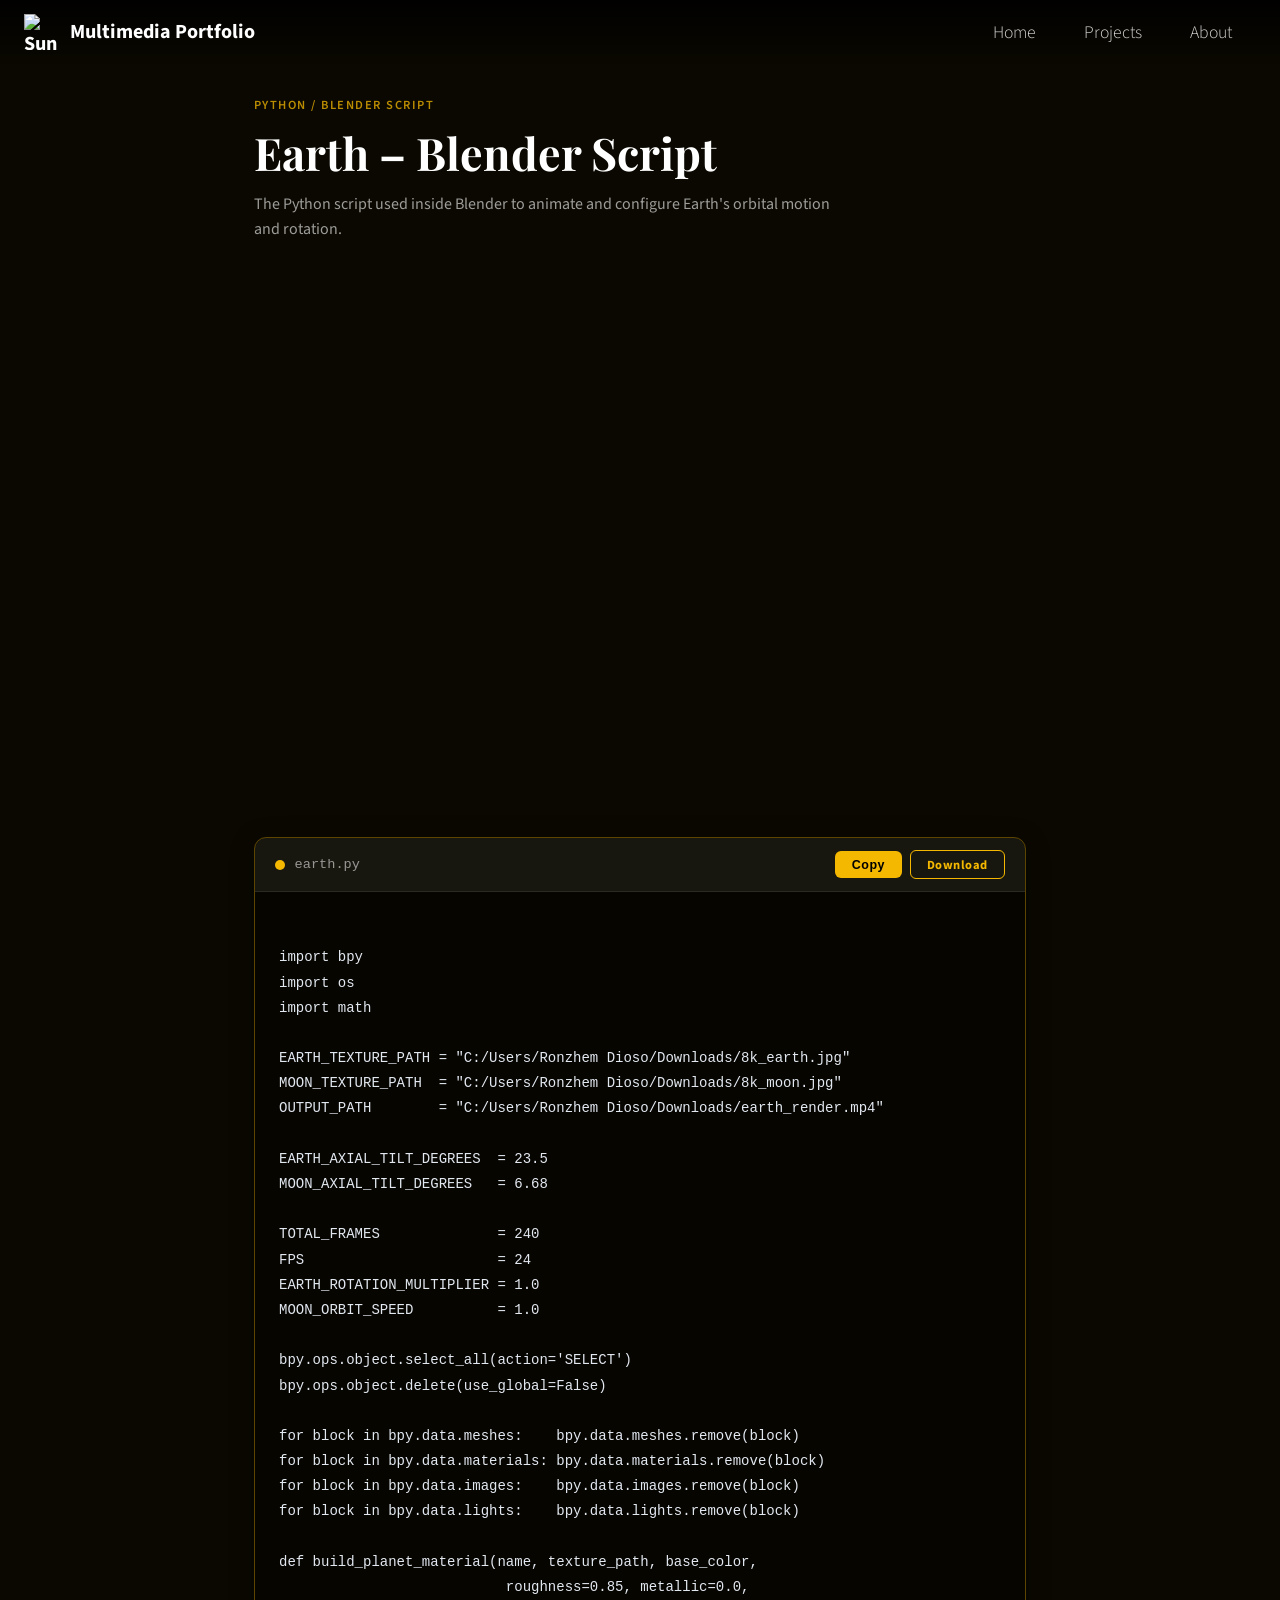
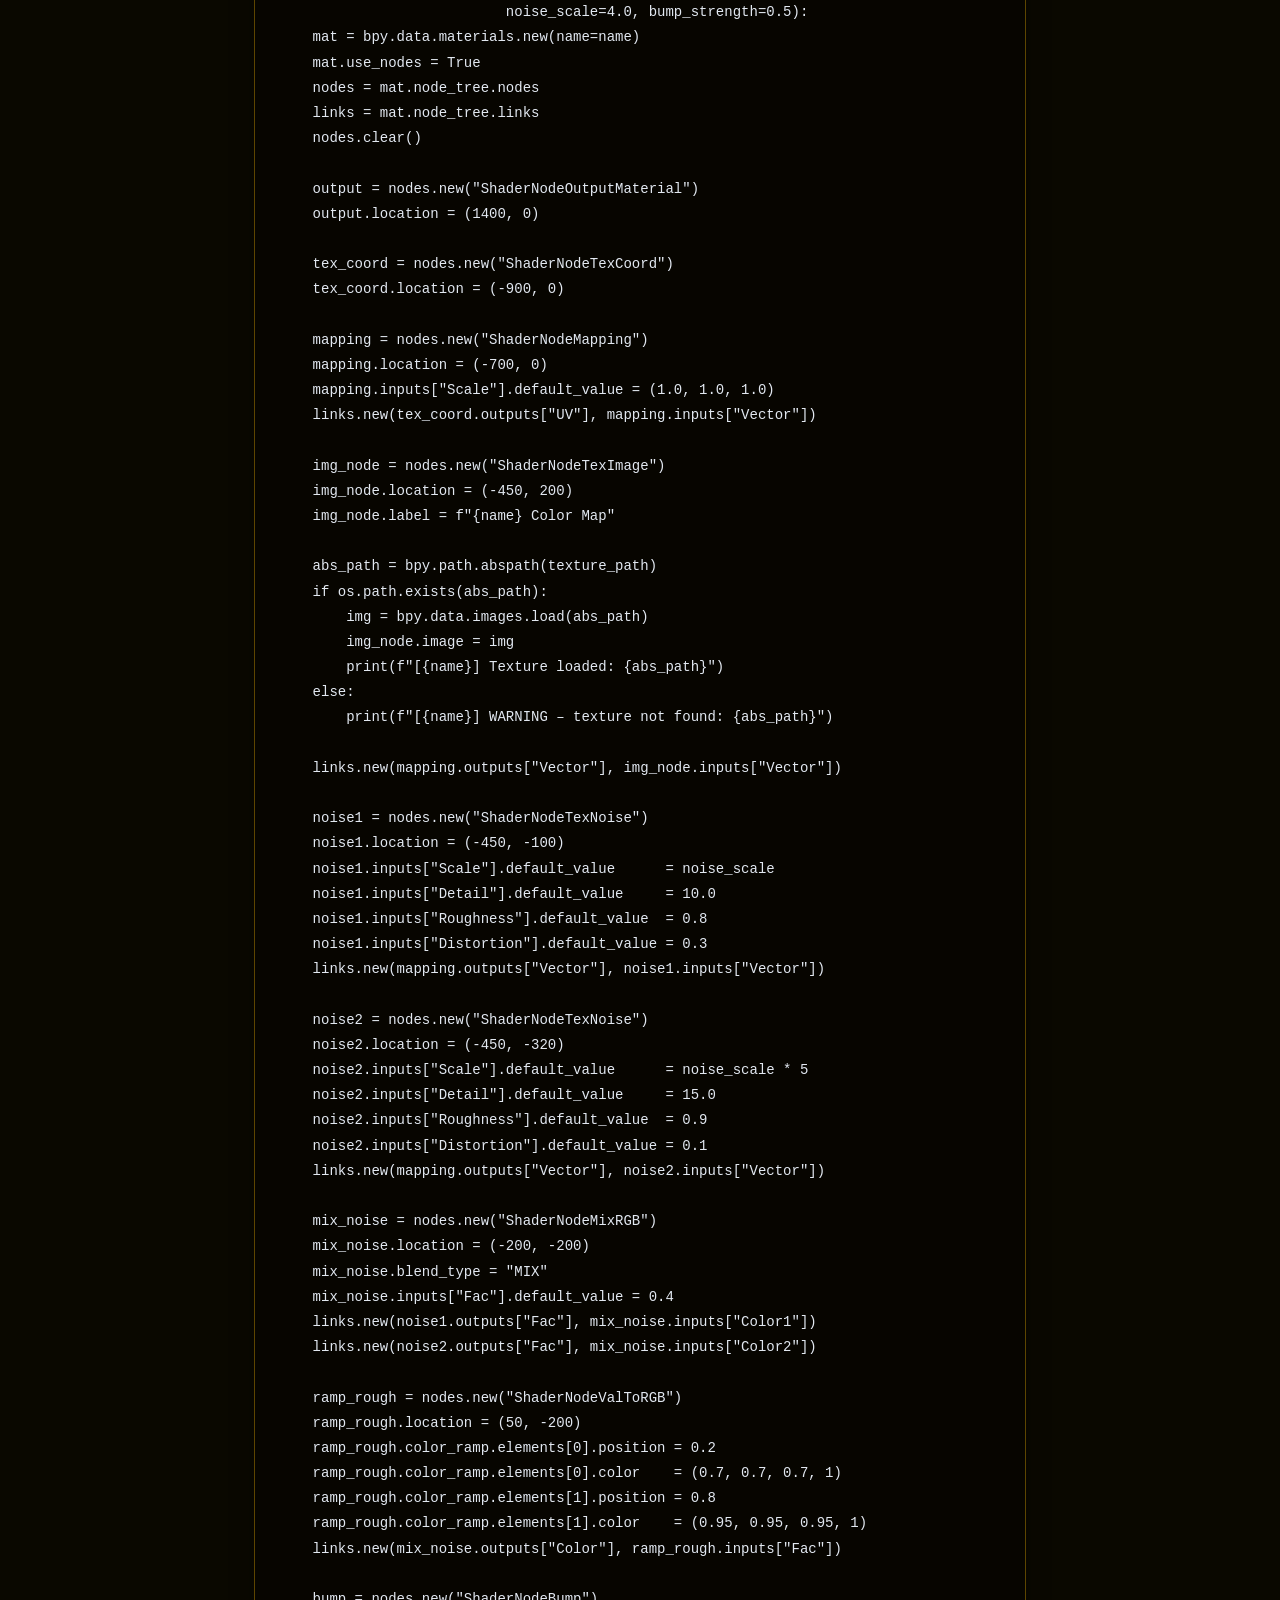
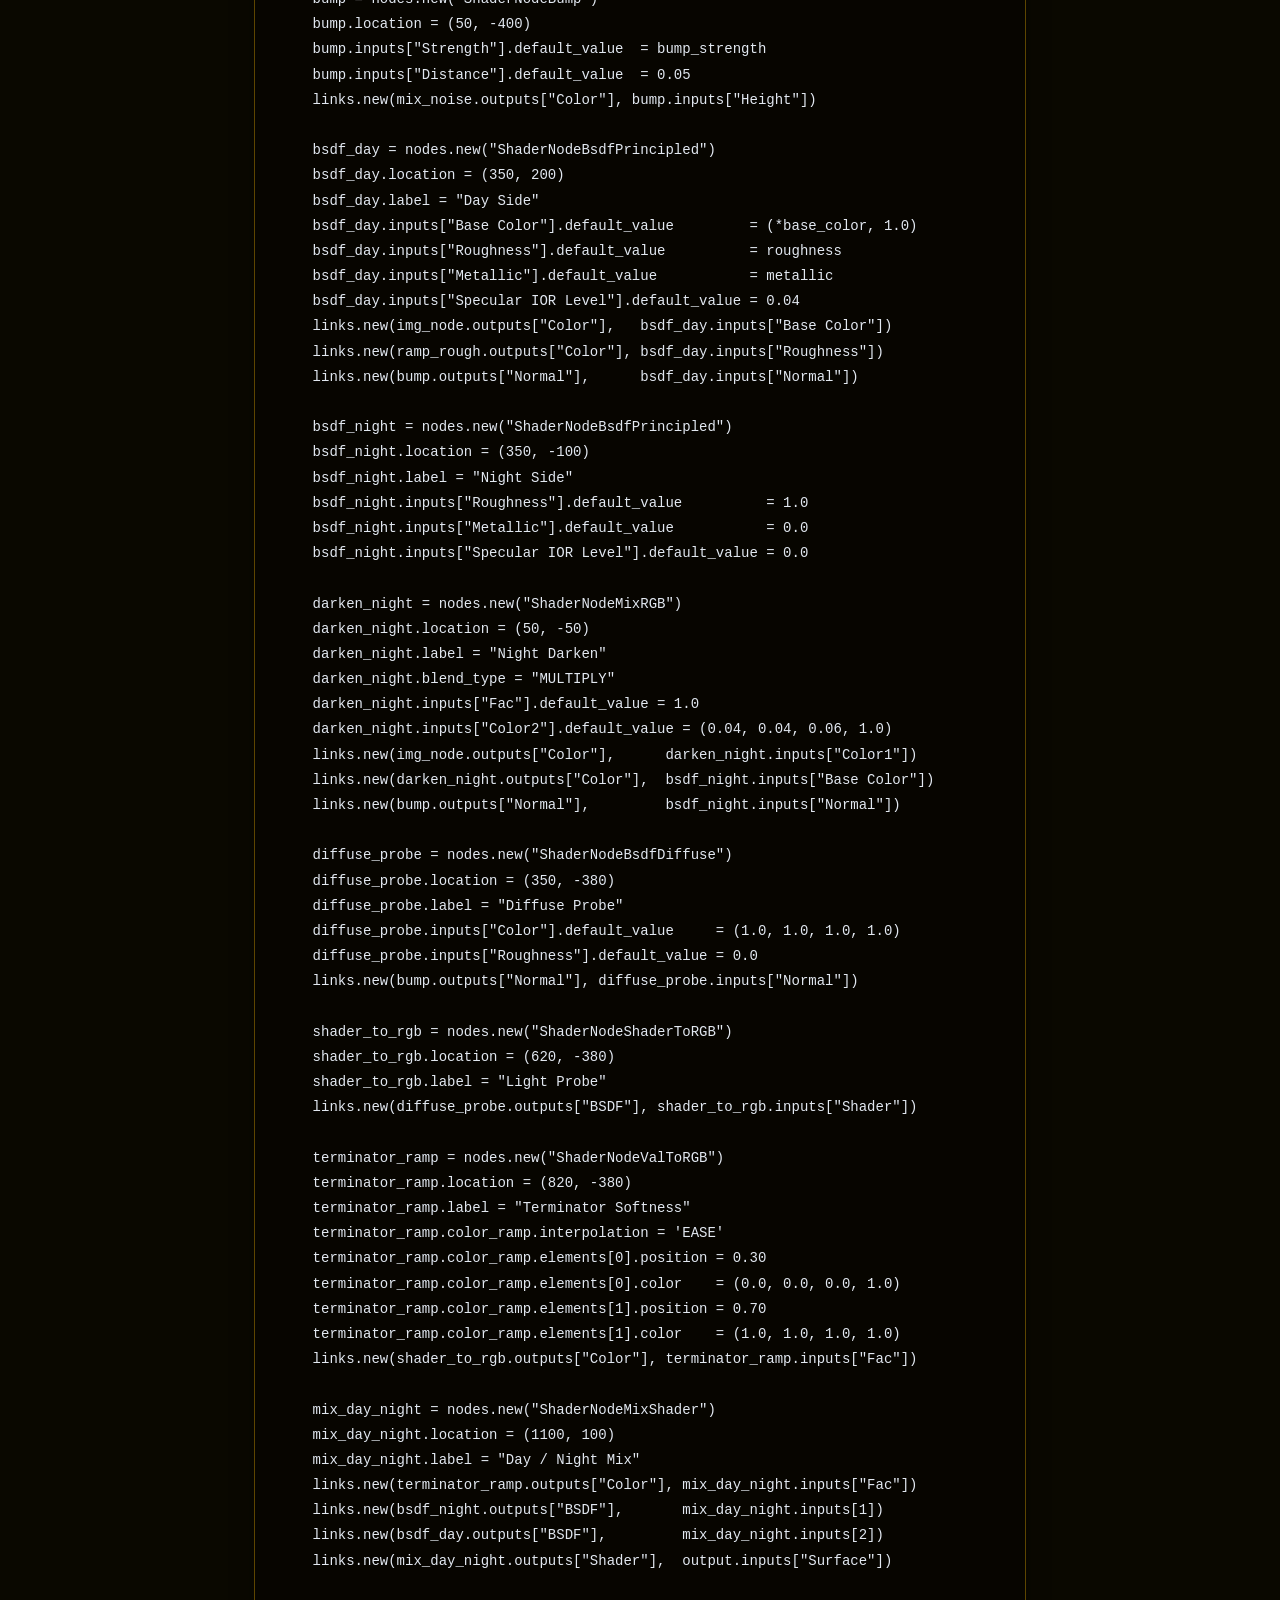
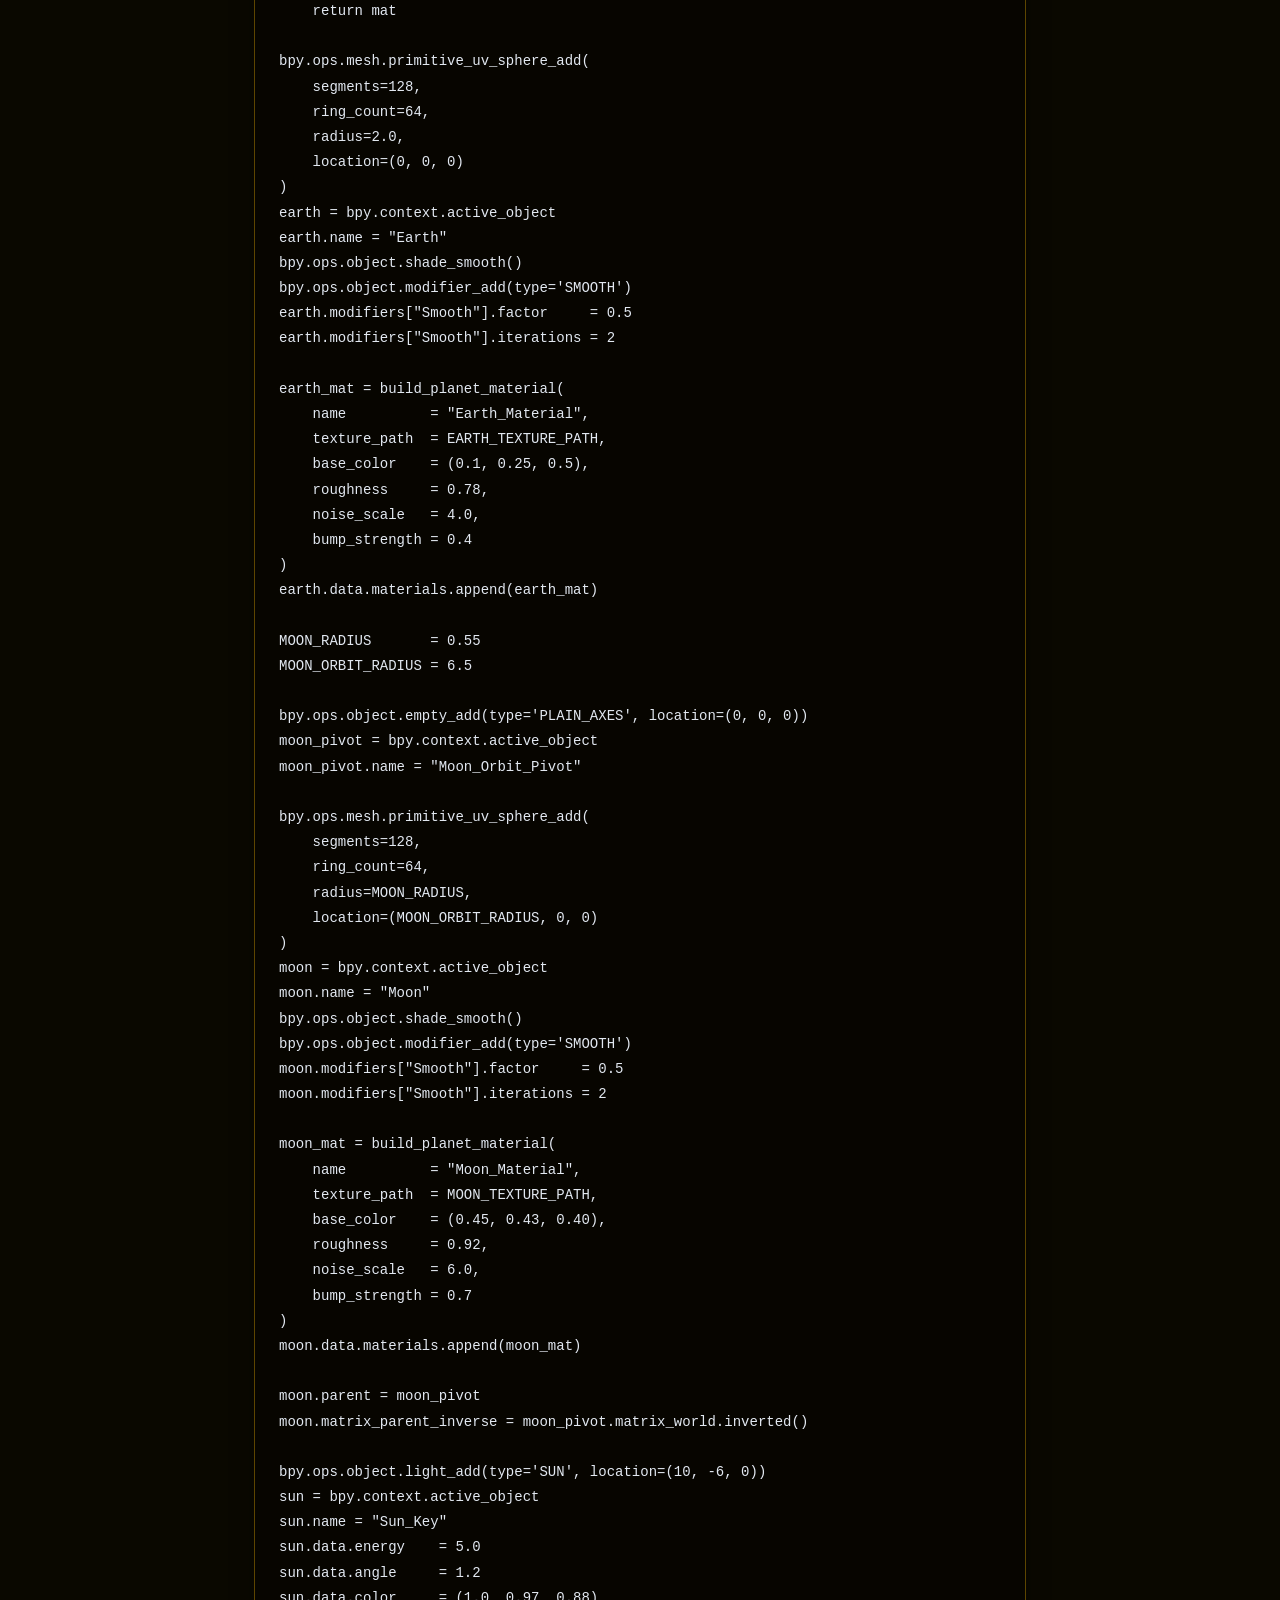
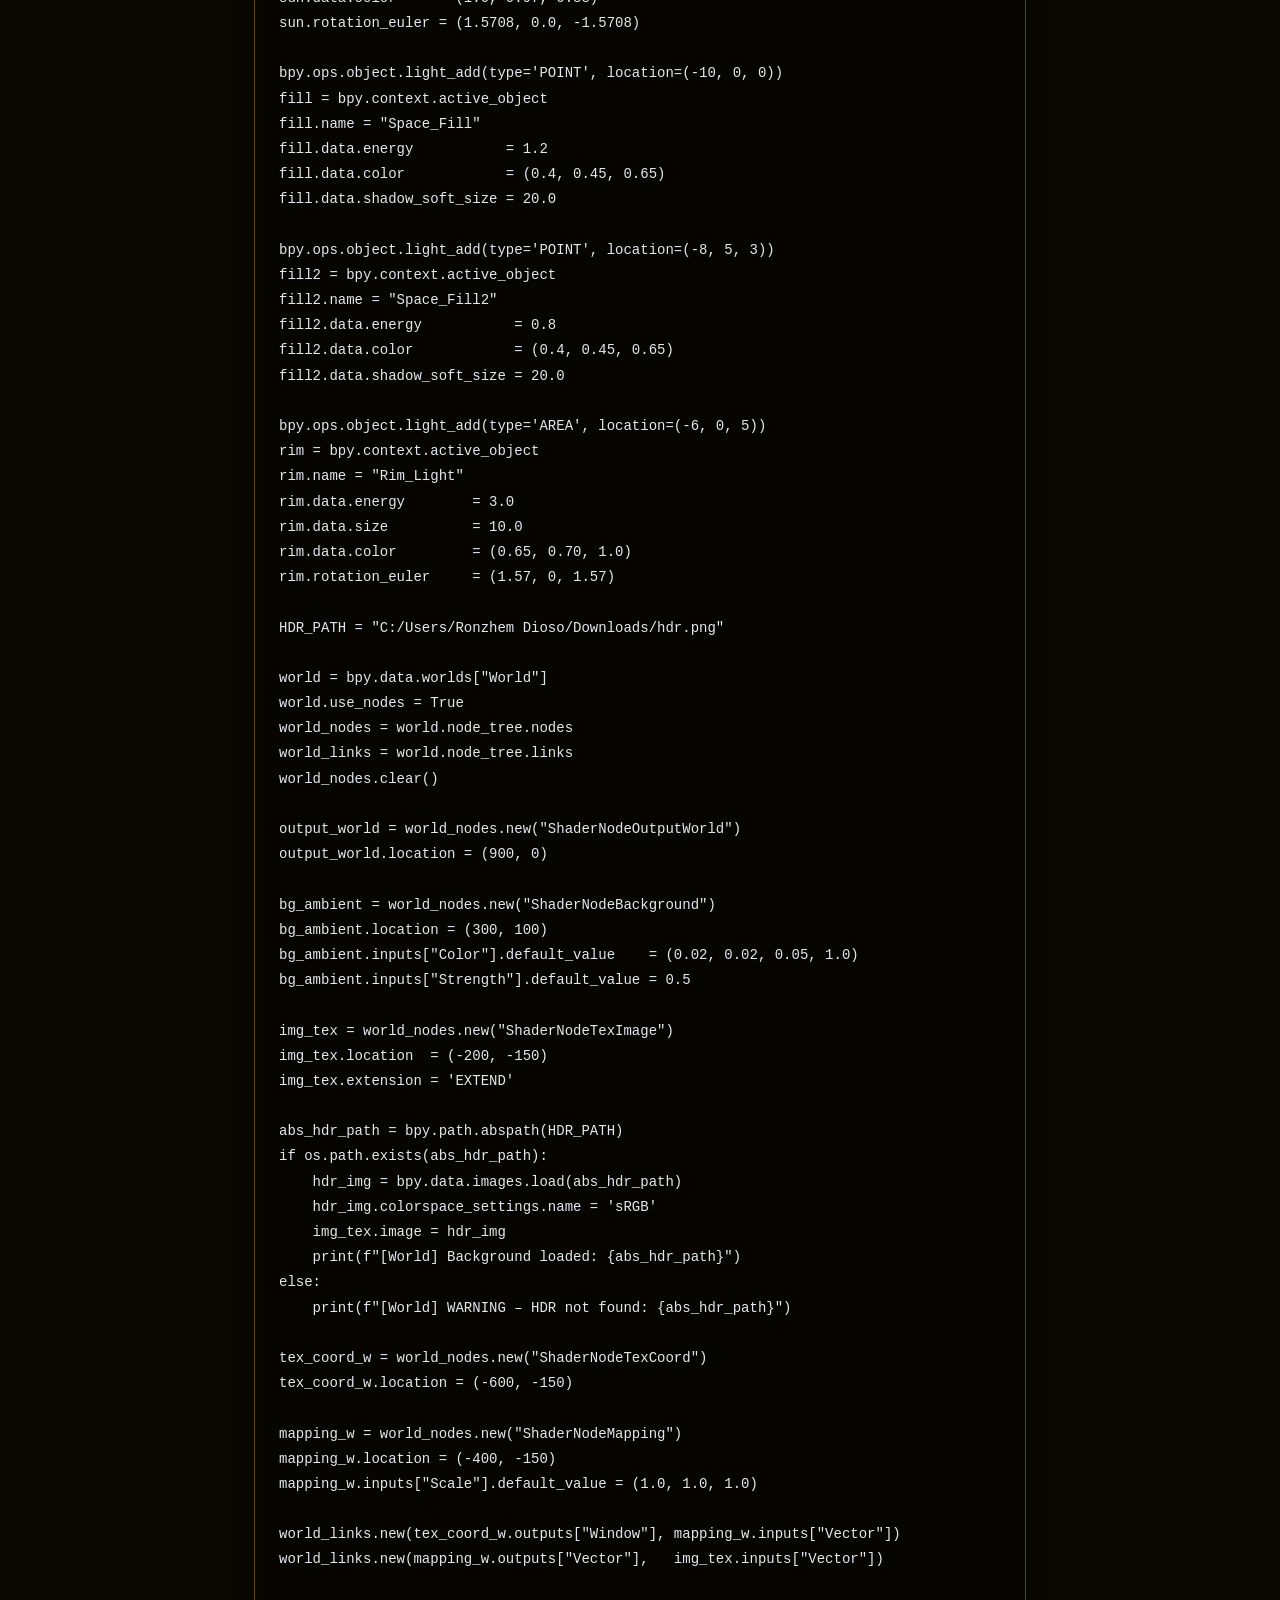
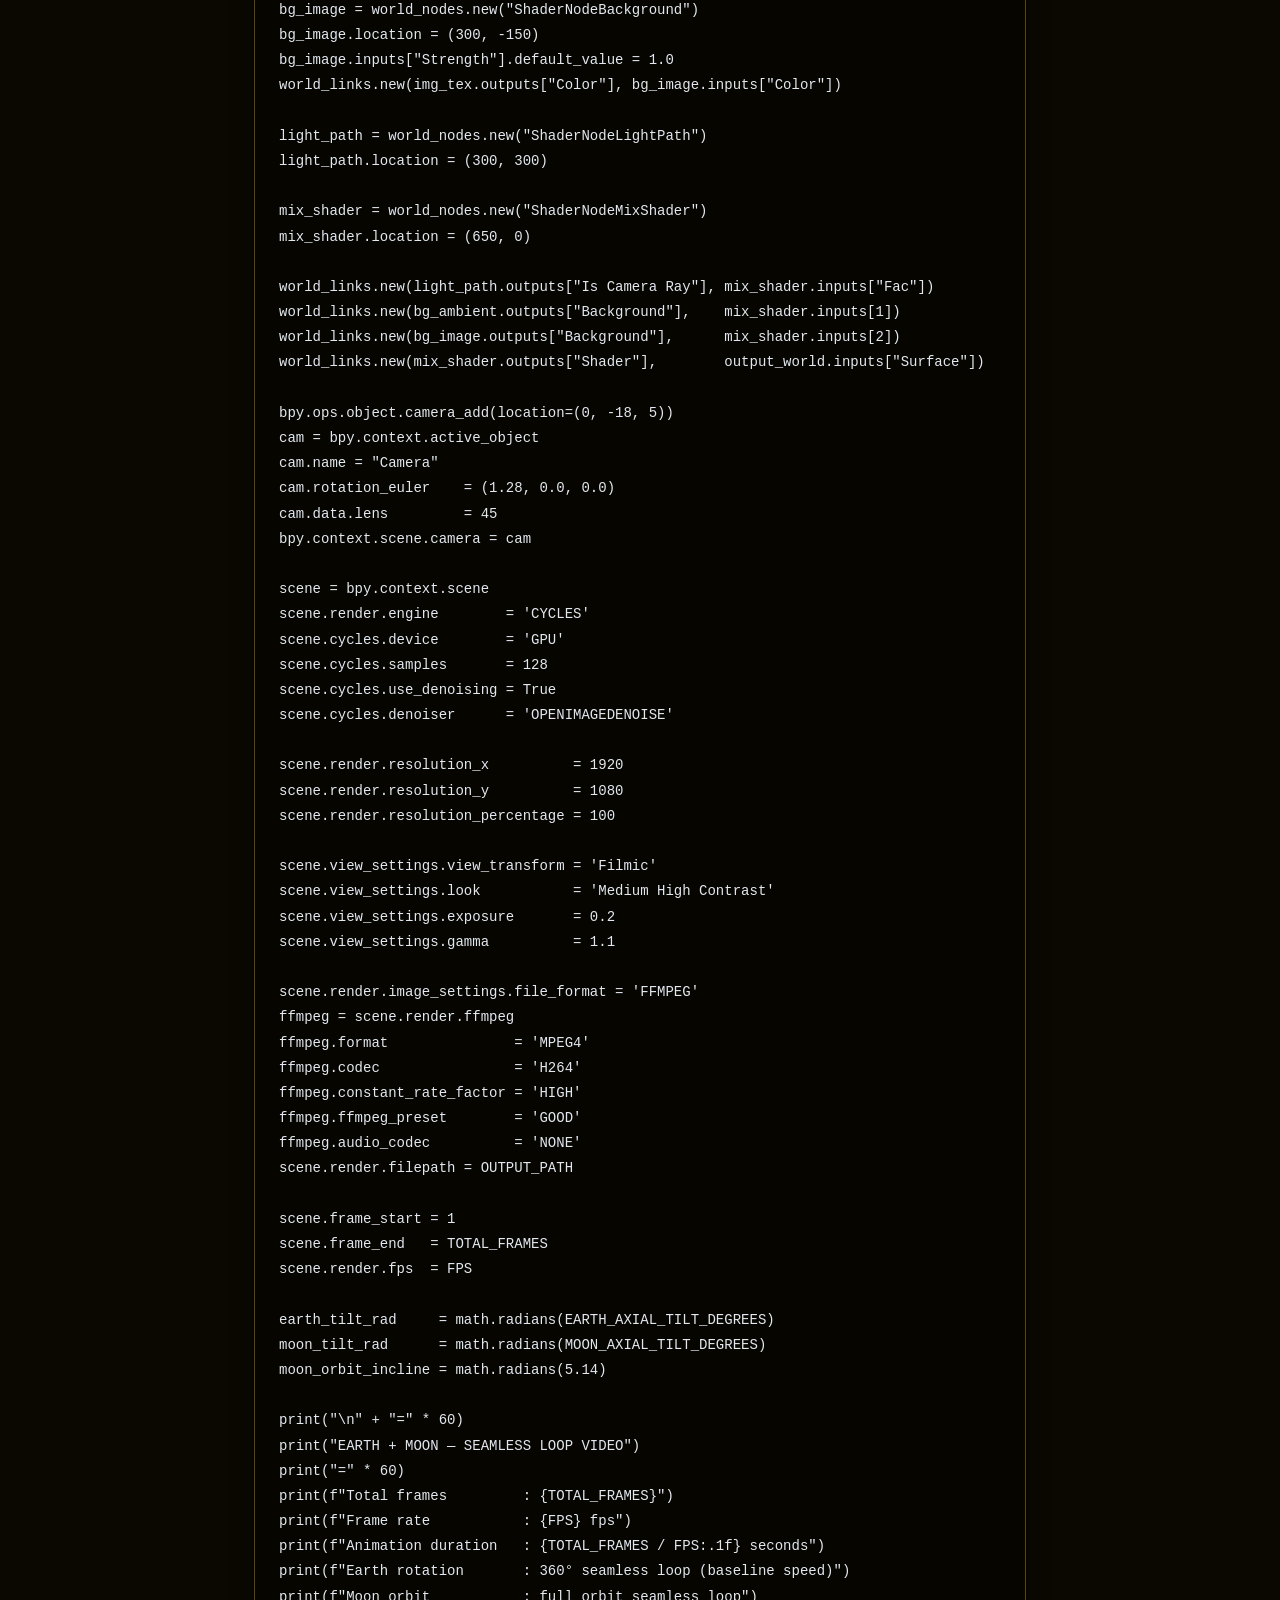
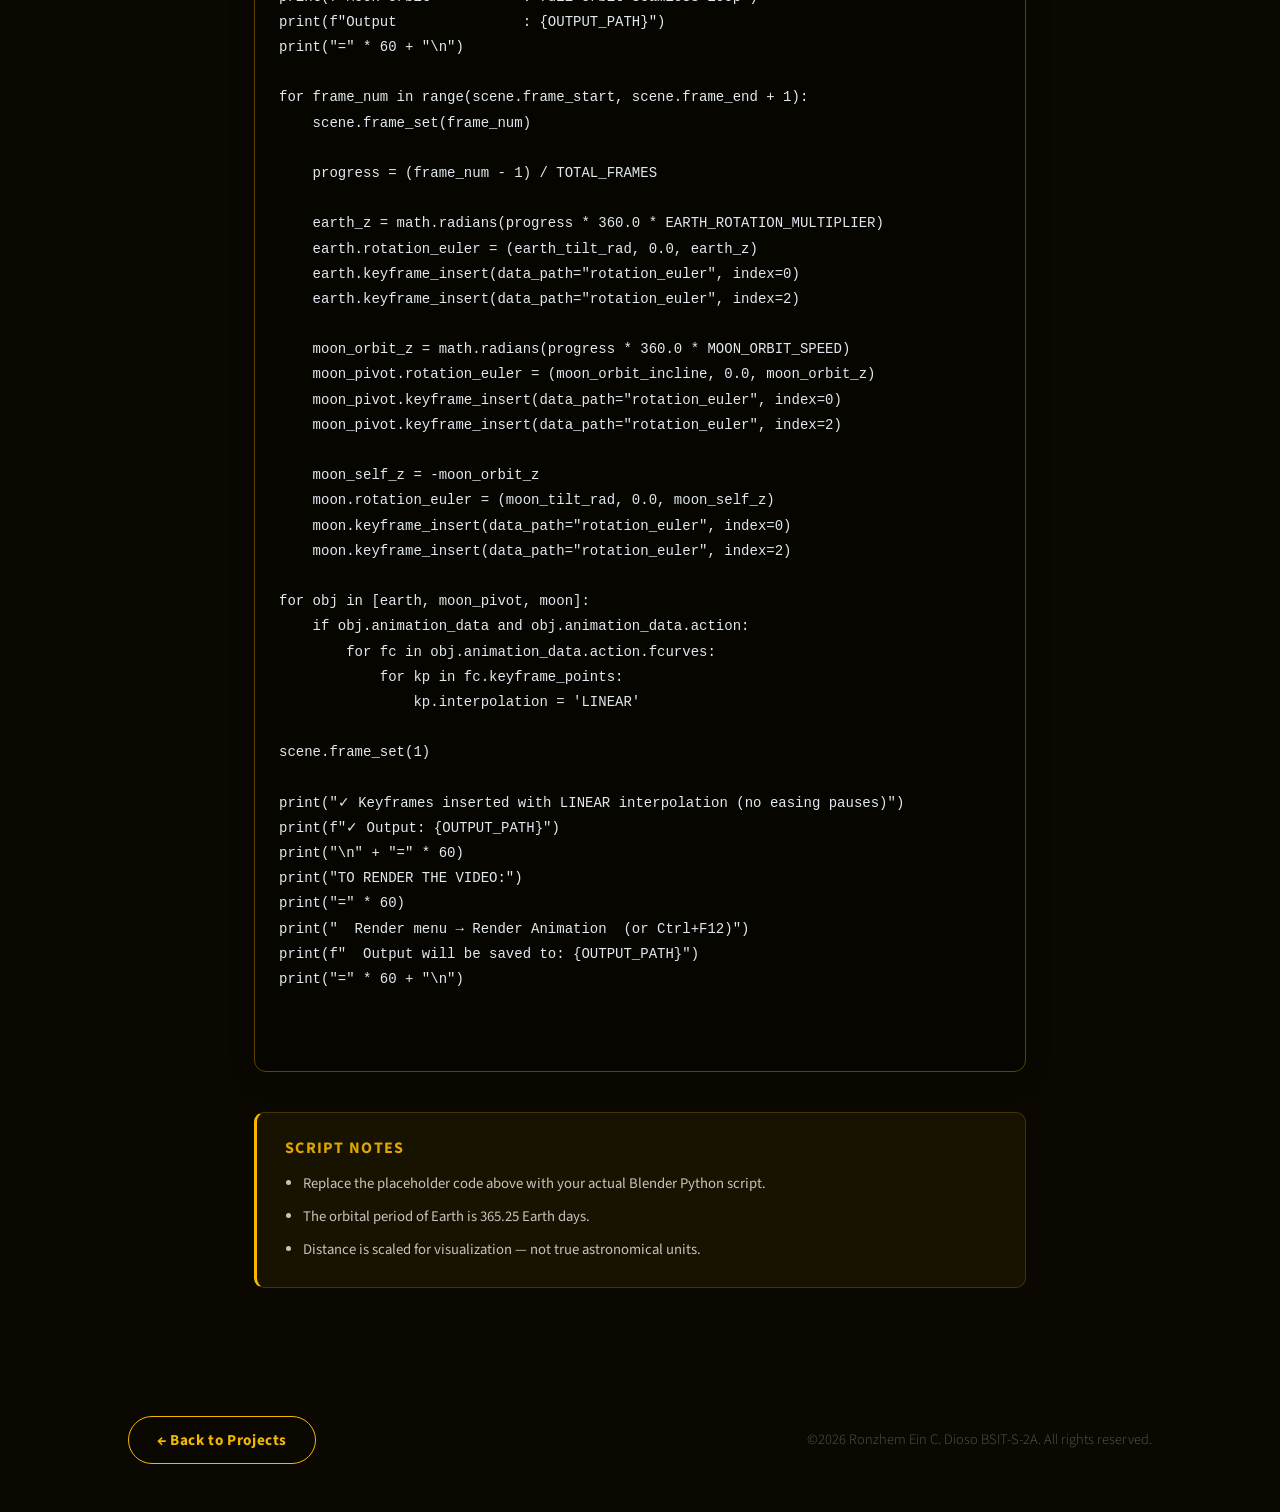
==== commit 6a6fe5b9: "update" ====
--- a/details/earth-script.html
+++ b/details/earth-script.html
@@ -32,6 +32,20 @@
           <span class="project-label">Python / Blender Script</span>
           <h1 class="script-title">Earth – Blender Script</h1>
           <p class="script-subtitle">The Python script used inside Blender to animate and configure Earth's orbital motion and rotation.</p>
+        </div>
+      </section>
+
+      <section class="script-video" aria-labelledby="video-heading">
+        <div class="script-video-inner">
+          <div class="video-wrapper">
+            <iframe
+              src="https://www.youtube.com/embed/YJ63IHmWDhg?autoplay=1&loop=1&playlist=YJ63IHmWDhg"
+              title="Earth Blender Animation Demo"
+              frameborder="0"
+              allow="accelerometer; autoplay; clipboard-write; encrypted-media; gyroscope; picture-in-picture; web-share"
+              allowfullscreen>
+            </iframe>
+          </div>
         </div>
       </section>
 
--- a/details/script-detail.css
+++ b/details/script-detail.css
@@ -317,4 +317,36 @@
   font-size: 0.9rem;
   opacity: 1;
   margin: 0;
+}
+
+.script-video {
+  padding: 3rem 0;
+}
+
+.script-video-inner {
+  max-width: 860px;
+  margin: 0 auto;
+  padding: 0 2rem;
+}
+
+.script-video-title {
+  font-family: 'Playfair Display', serif;
+  font-size: 1.5rem;
+  margin-bottom: 1.25rem;
+}
+
+.video-wrapper {
+  position: relative;
+  padding-bottom: 56.25%; /* 16:9 ratio */
+  height: 0;
+  overflow: hidden;
+  border-radius: 10px;
+}
+
+.video-wrapper iframe {
+  position: absolute;
+  top: 0;
+  left: 0;
+  width: 100%;
+  height: 100%;
 }
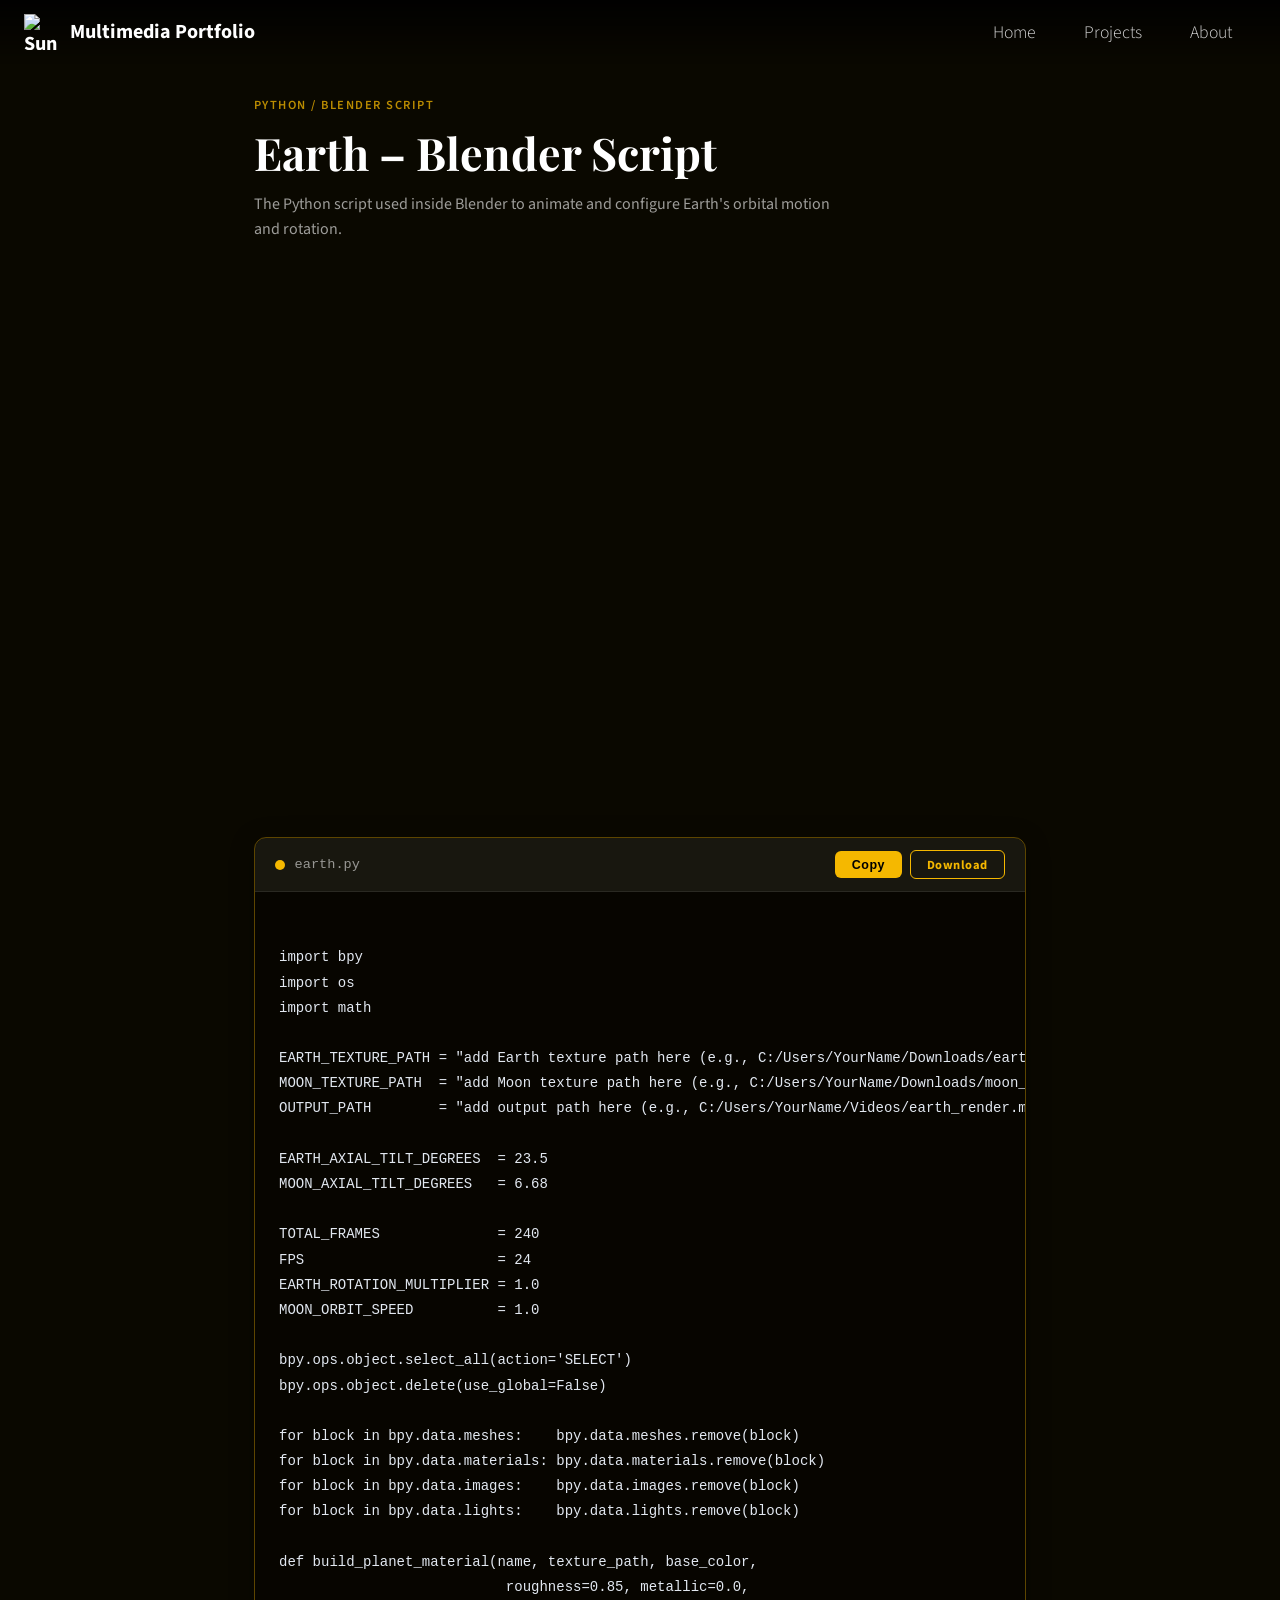
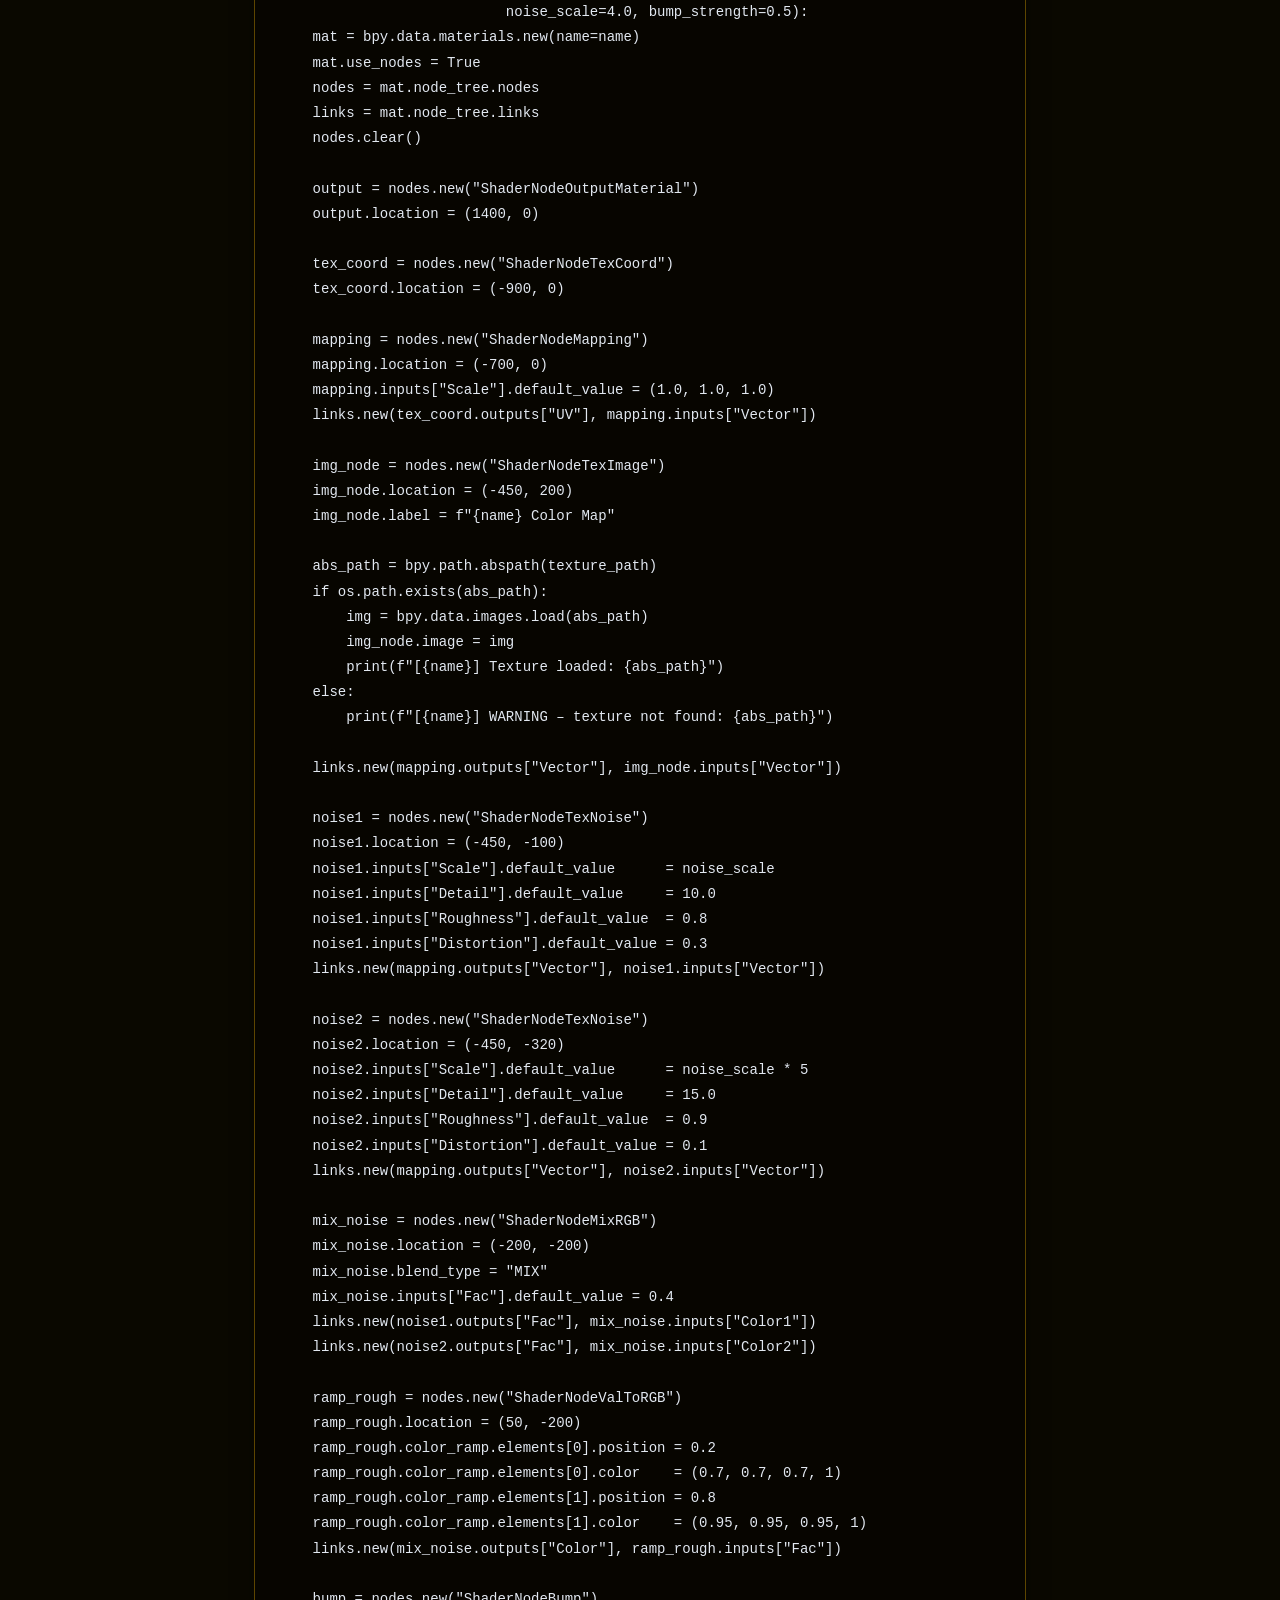
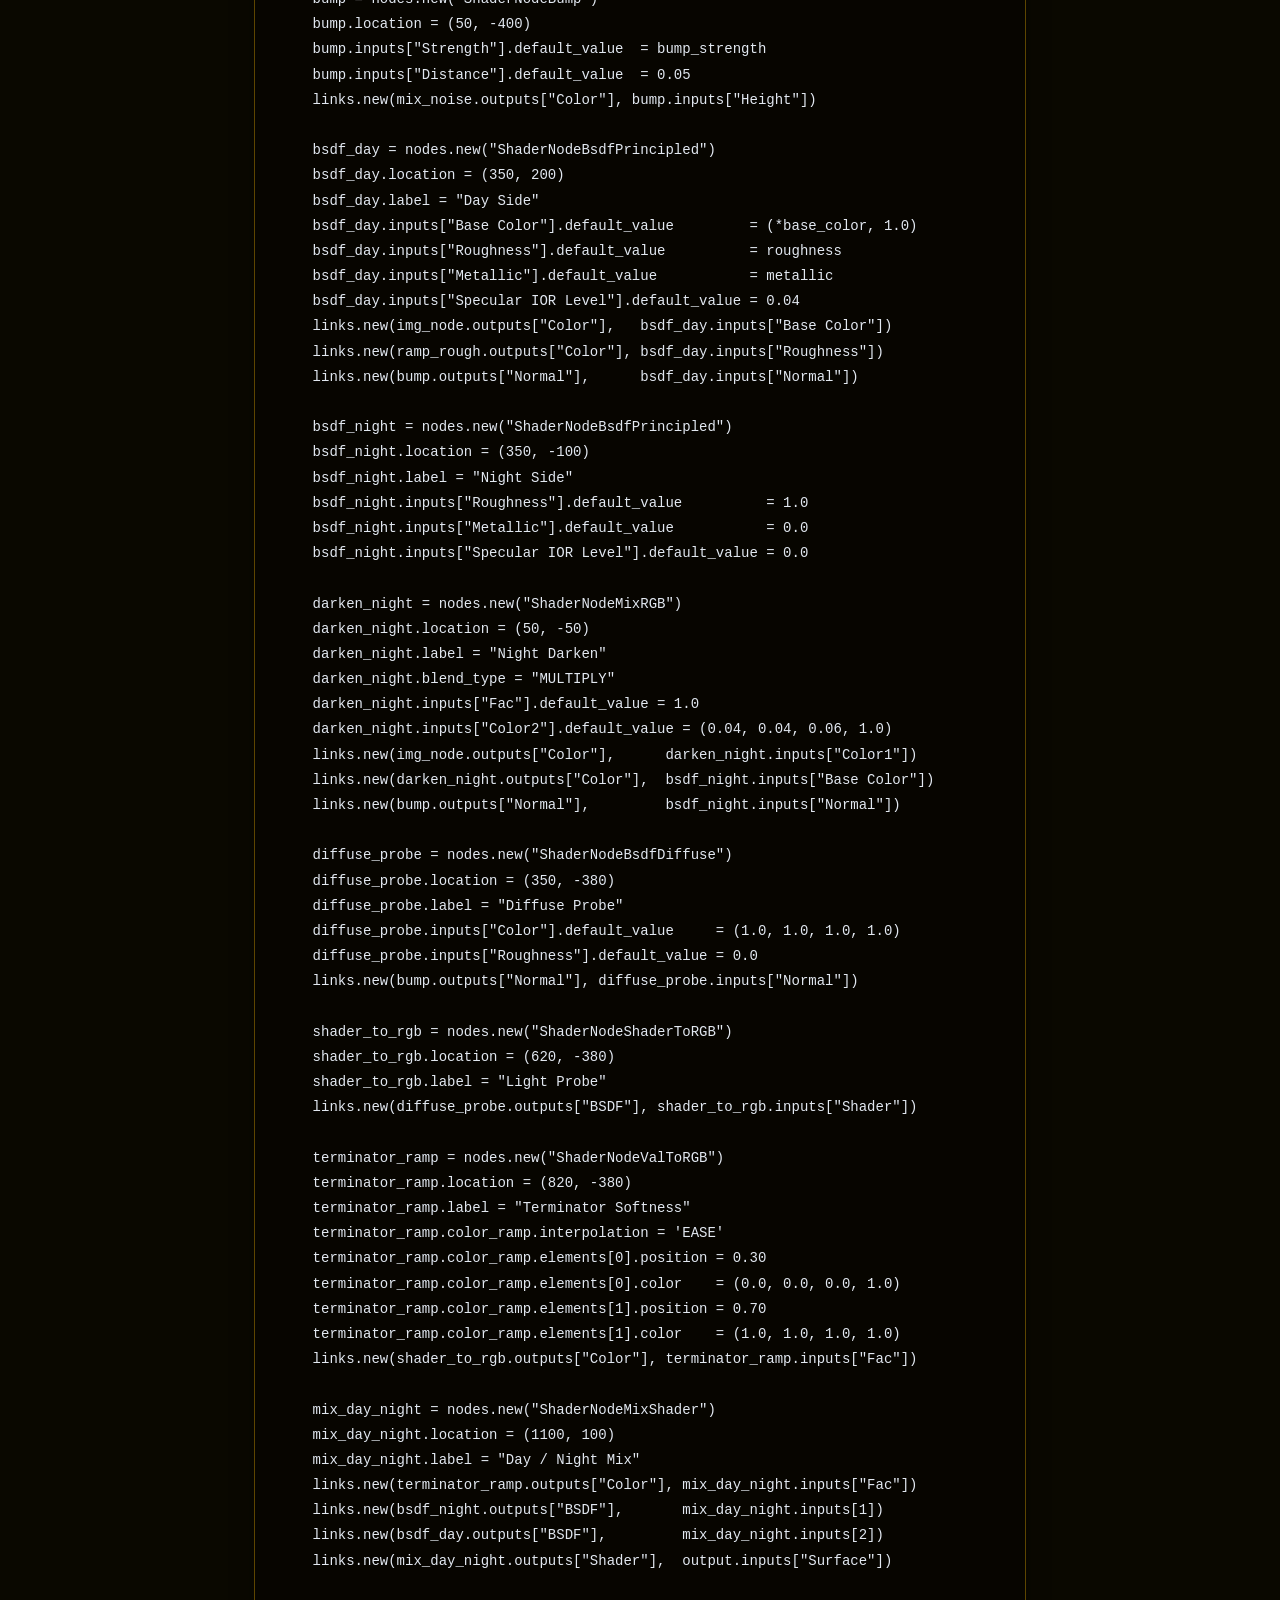
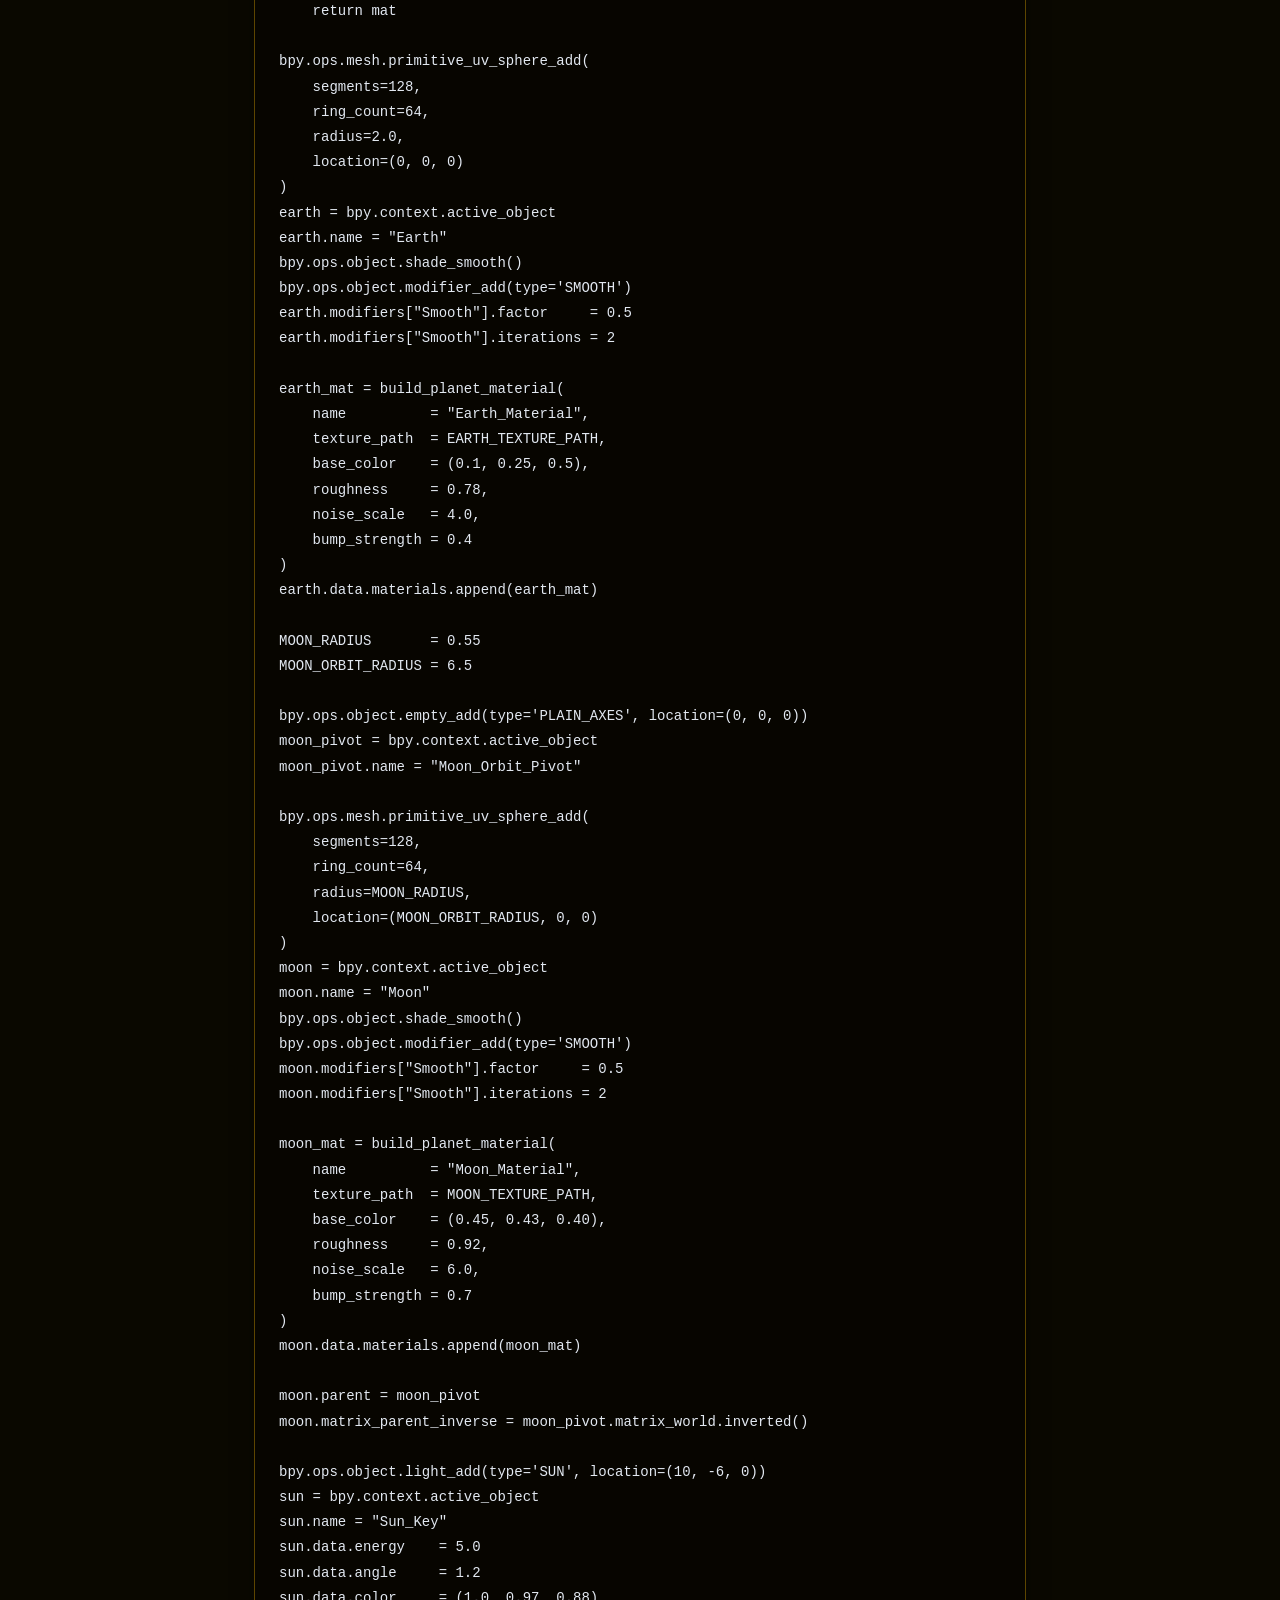
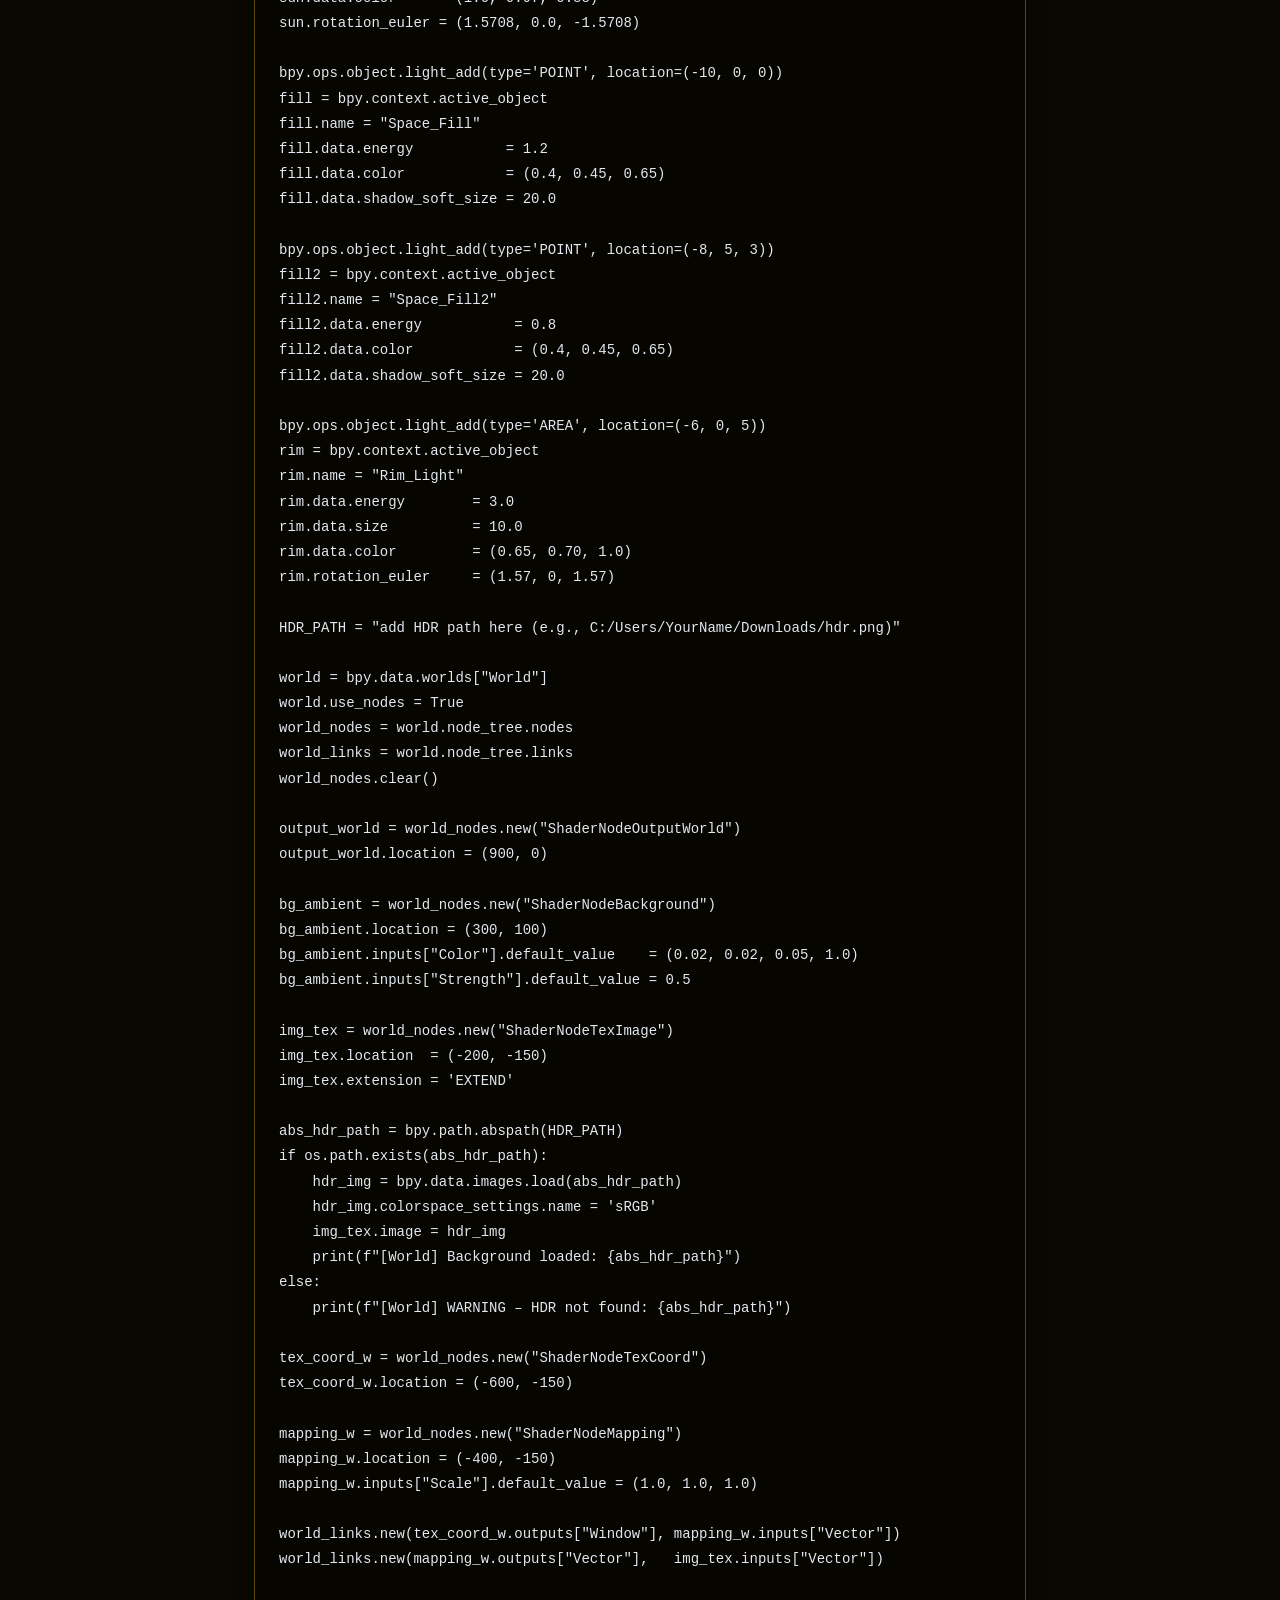
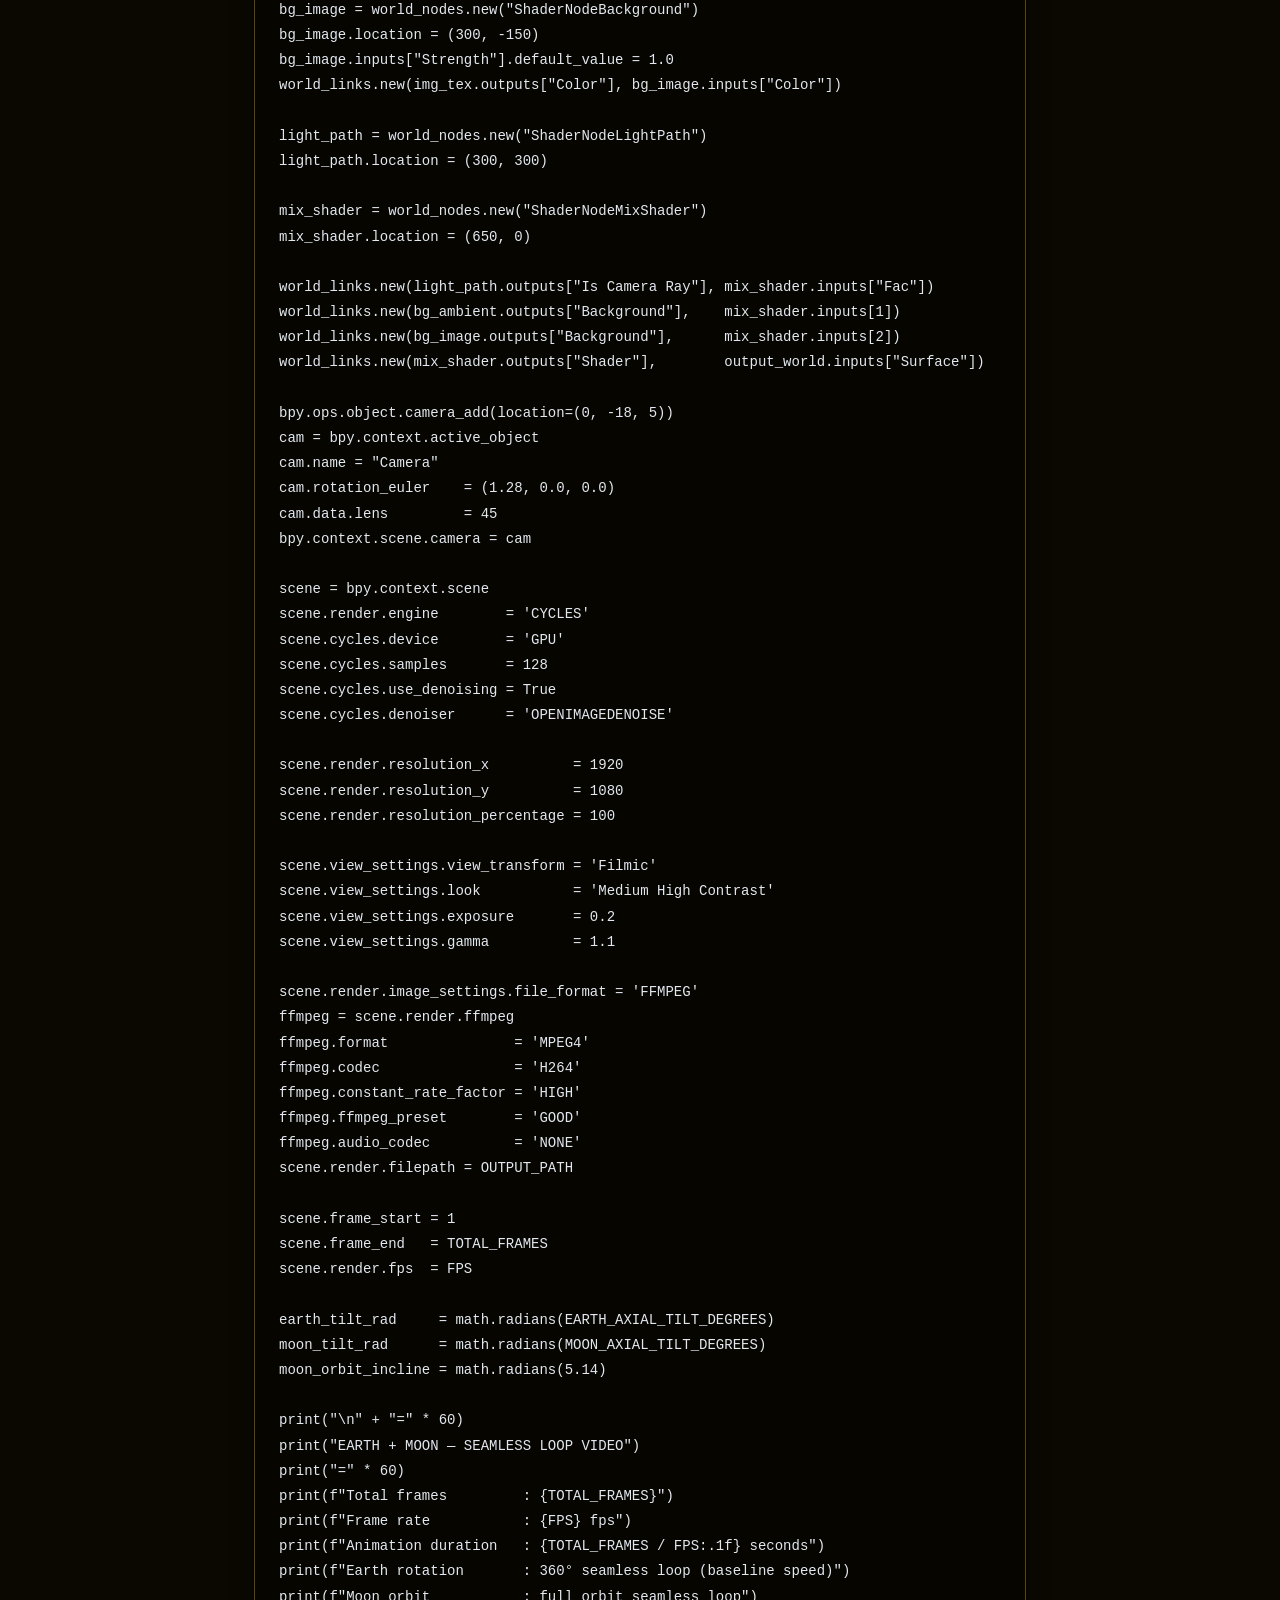
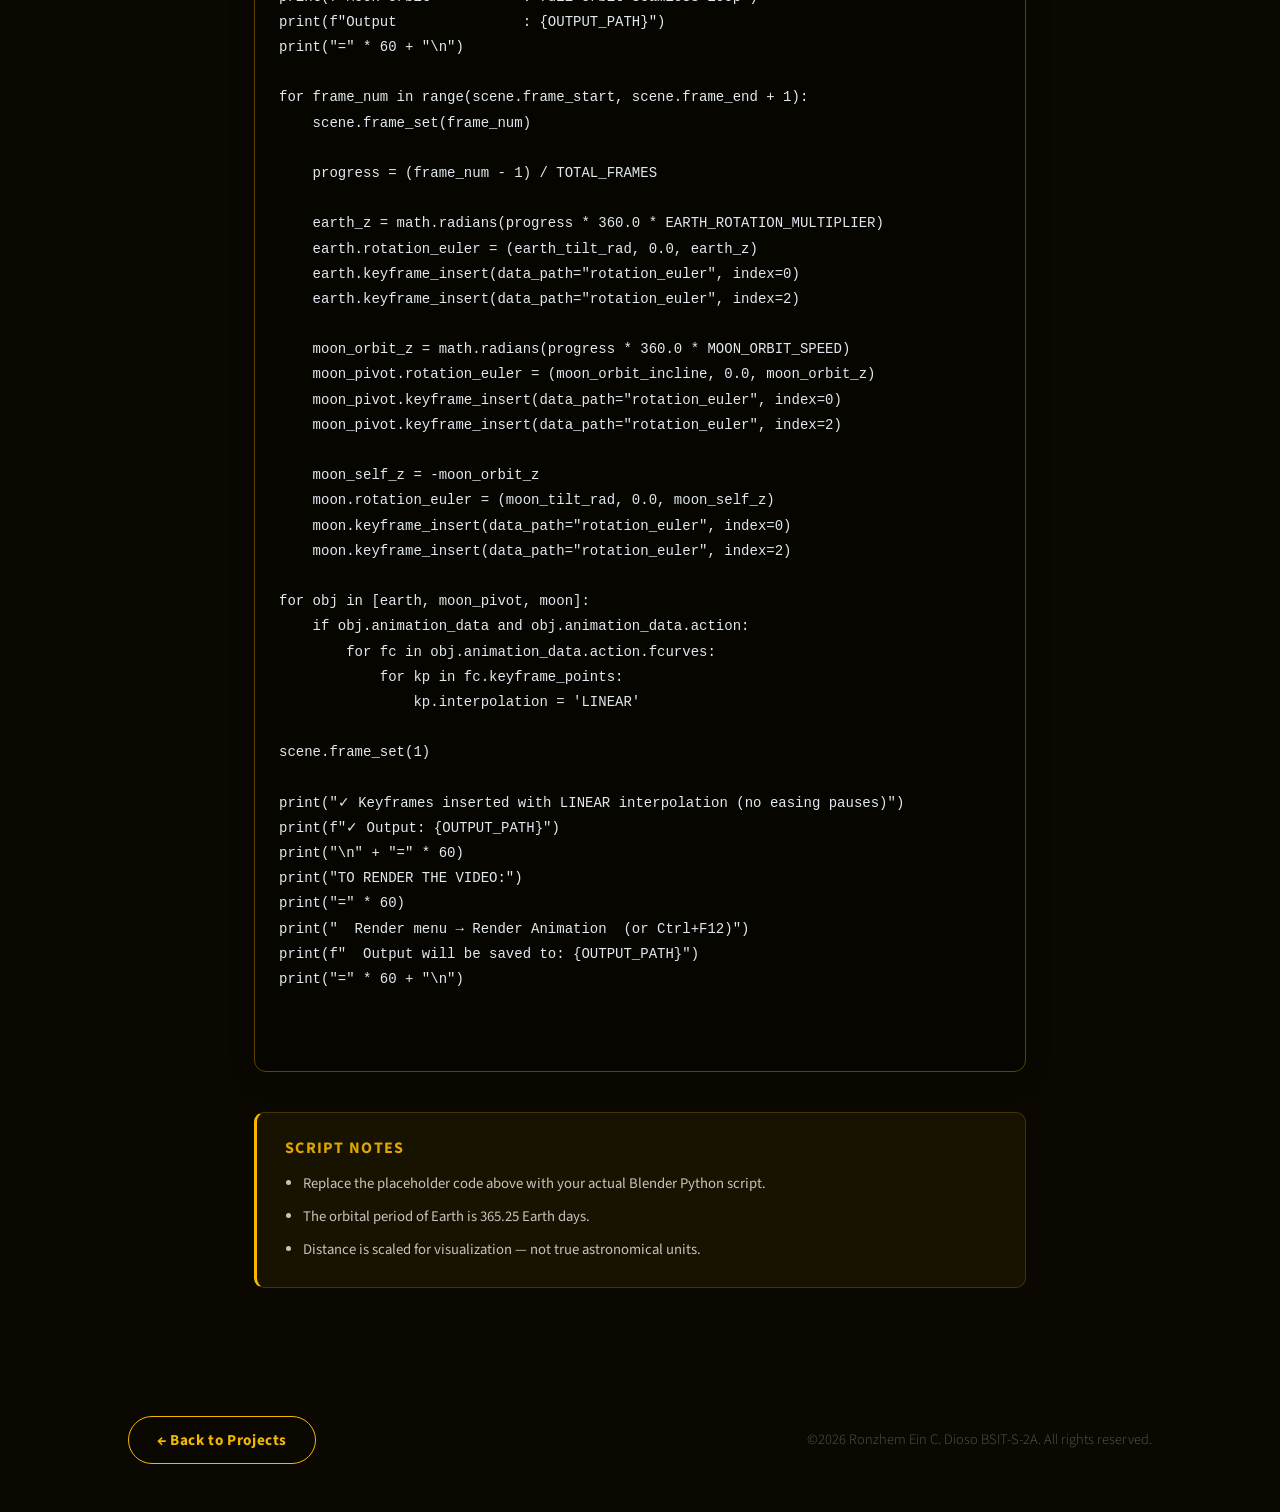
==== commit f95ea278: "update" ====
--- a/details/earth-script.html
+++ b/details/earth-script.html
@@ -39,7 +39,7 @@
         <div class="script-video-inner">
           <div class="video-wrapper">
             <iframe
-              src="https://www.youtube.com/embed/YJ63IHmWDhg?autoplay=1&loop=1&playlist=YJ63IHmWDhg"
+              src="https://www.youtube.com/embed/YJ63IHmWDhg"
               title="Earth Blender Animation Demo"
               frameborder="0"
               allow="accelerometer; autoplay; clipboard-write; encrypted-media; gyroscope; picture-in-picture; web-share"
@@ -68,9 +68,9 @@
 import os
 import math
 
-EARTH_TEXTURE_PATH = "C:/Users/Ronzhem Dioso/Downloads/8k_earth.jpg"
-MOON_TEXTURE_PATH  = "C:/Users/Ronzhem Dioso/Downloads/8k_moon.jpg"
-OUTPUT_PATH        = "C:/Users/Ronzhem Dioso/Downloads/earth_render.mp4"
+EARTH_TEXTURE_PATH = "add Earth texture path here (e.g., C:/Users/YourName/Downloads/earth_texture.jpg)"
+MOON_TEXTURE_PATH  = "add Moon texture path here (e.g., C:/Users/YourName/Downloads/moon_texture.jpg)"
+OUTPUT_PATH        = "add output path here (e.g., C:/Users/YourName/Videos/earth_render.mp4)"
 
 EARTH_AXIAL_TILT_DEGREES  = 23.5
 MOON_AXIAL_TILT_DEGREES   = 6.68
@@ -305,7 +305,7 @@
 rim.data.color         = (0.65, 0.70, 1.0)
 rim.rotation_euler     = (1.57, 0, 1.57)
 
-HDR_PATH = "C:/Users/Ronzhem Dioso/Downloads/hdr.png"
+HDR_PATH = "add HDR path here (e.g., C:/Users/YourName/Downloads/hdr.png)"
 
 world = bpy.data.worlds["World"]
 world.use_nodes = True
